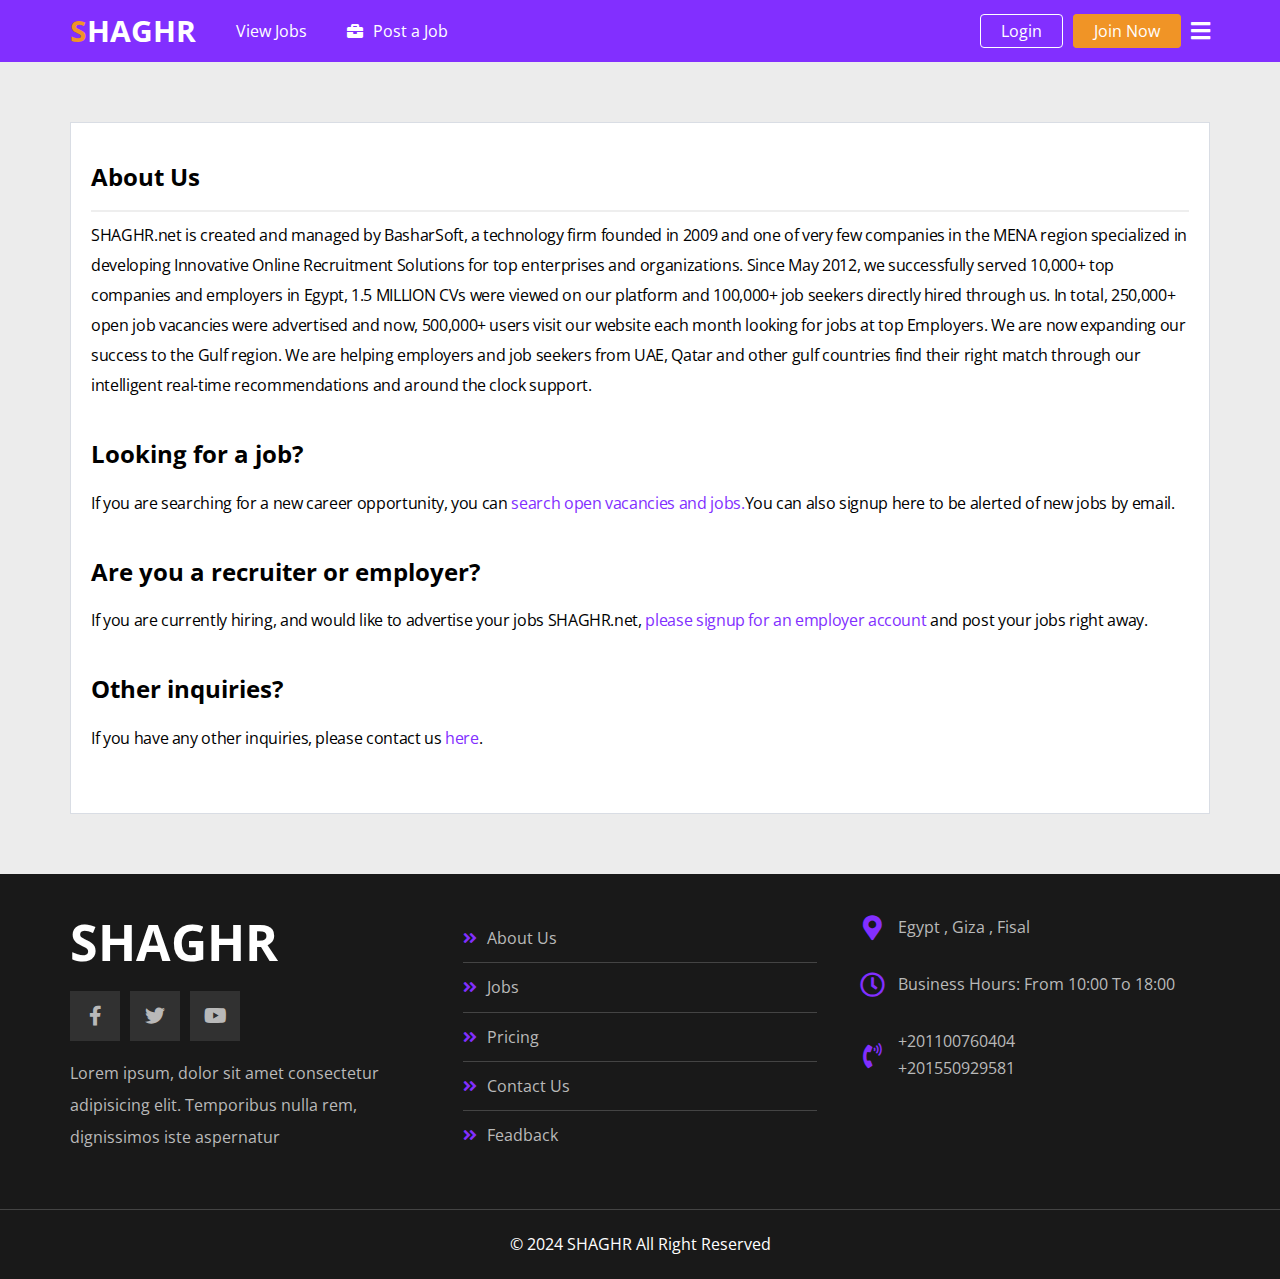
==== about.html @ 999618d1 "Add files via upload" ====
<!DOCTYPE html>

<head>
    <meta charset="UTF-8" />
    <meta http-equiv="X-UA-Compatible" content="IE=edge" />
    <meta name="viewport" content="width=device-width, initial-scale=1.0" />
    <title>SHAGHR</title>
    <link rel="icon" type="png" href="./imgs/Brown Simple Astral Project Simple Creative Logo.png">
    <link rel="stylesheet" href="css/normalize.css" />
    <link rel="stylesheet" href="css/master.css" />
    <!-- Font Awesome -->
    <link rel="stylesheet" href="css/all.min.css" />
    <!-- Google Fonts -->
    <link rel="preconnect" href="https://fonts.googleapis.com">
    <link rel="preconnect" href="https://fonts.gstatic.com" crossorigin>
    <link href="https://fonts.googleapis.com/css2?family=Open+Sans:ital,wght@0,300..800;1,300..800&display=swap"
        rel="stylesheet">
</head>

<body>
    <!-- Start Header -->
    <div class="header" id="header">
        <div class="container">
            <ul class="main-nav">
                <a href="./index.html" class="logo"><span>S</span>haghr</a>
                <li><a href="./job_list.html">View Jobs</a></li>
                <li><a href="./employer-signup.html"><i class="fa-solid fa-briefcase icon"></i>Post a Job</a></li>
            </ul>
            <ul class="left-nav">
                <li><a href="./login.html" class="login">Login</a></li>
                <li><a href="./signup.html" class="join">Join Now</a></li>
                <i class="fas fa-bars toggle-menu" onclick="show()"></i>
                <ul id="toggle">
                    <li><a href="./job_list.html">View Jobs</a></li>
                    <li><a href="./employer-signup.html">Post a Job</a></li>
                    <li><a href="./about.html">About</a></li>
                    <li><a href="./pricing.html">Pricing</a></li>
                    <li><a href="./contact.html">Contact</a></li>
                    <li><a href="./employer-signup.html">Employer?</a></li>
                </ul>
            </ul>
        </div>
    </div>
    <!-- End Header -->
    <!-- start abou -->
    <div class="about-us">
        <div class="container">
            <div class="about">
                <h2>About Us</h2>
                <hr>
                <p>SHAGHR.net is created and managed by BasharSoft, a technology firm founded in 2009 and one of very
                    few companies in the MENA region specialized in developing Innovative Online Recruitment Solutions
                    for top enterprises and organizations. Since May 2012, we successfully served 10,000+ top companies
                    and employers in Egypt, 1.5 MILLION CVs were viewed on our platform and 100,000+ job seekers
                    directly hired through us. In total, 250,000+ open job vacancies were advertised and now, 500,000+
                    users visit our website each month looking for jobs at top Employers.

                    We are now expanding our success to the Gulf region. We are helping employers and job seekers from
                    UAE, Qatar and other gulf countries find their right match through our intelligent real-time
                    recommendations and around the clock support.</p>
                <h2>Looking for a job?</h2>
                <p>If you are searching for a new career opportunity, you can <a href="/job_list.html">search open
                        vacancies and jobs.</a>You can
                    also signup here to be alerted of new jobs by email.</p>
                <h2>Are you a recruiter or employer?</h2>
                <p>If you are currently hiring, and would like to advertise your jobs SHAGHR.net, <a
                        href="/employer-signup.html">please signup for
                        an employer account</a> and post your jobs right away.</p>
                <h2>Other inquiries?</h2>
                <p>If you have any other inquiries, please contact us <a href="./contact.html">here</a>.</p>
            </div>
        </div>
    </div>
    <!-- End about -->
    <!-- Start Footer -->
    <div class="footer">
        <div class="container">
            <div class="box">
                <h3>SHAGHR</h3>
                <ul class="social">
                    <li>
                        <a href="#" class="facebook">
                            <i class="fab fa-facebook-f"></i>
                        </a>
                    </li>
                    <li>
                        <a href="#" class="twitter">
                            <i class="fab fa-twitter"></i>
                        </a>
                    </li>
                    <li>
                        <a href="#" class="youtube">
                            <i class="fab fa-youtube"></i>
                        </a>
                    </li>
                </ul>
                <p class="text">
                    Lorem ipsum, dolor sit amet consectetur adipisicing elit. Temporibus nulla rem, dignissimos iste
                    aspernatur
                </p>
            </div>
            <div class="box">
                <ul class="links">
                    <li><a href="./about.html">About Us</a></li>
                    <li><a href="./job_list.html">Jobs</a></li>
                    <li><a href="./pricing.html">Pricing</a></li>
                    <li><a href="./contact.html">Contact Us</a></li>
                    <li><a href="#feadback">Feadback</a></li>
                </ul>
            </div>
            <div class="box">
                <div class="line">
                    <i class="fas fa-map-marker-alt fa-fw"></i>
                    <div class="info">Egypt , Giza , Fisal</div>
                </div>
                <div class="line">
                    <i class="far fa-clock fa-fw"></i>
                    <div class="info">Business Hours: From 10:00 To 18:00</div>
                </div>
                <div class="line">
                    <i class="fas fa-phone-volume fa-fw"></i>
                    <div class="info">
                        <span>+201100760404</span>
                        <span>+201550929581</span>
                    </div>
                </div>
            </div>
        </div>

        <p class="copyright">&copy; 2024 SHAGHR All Right Reserved</p>
    </div>
    <!-- End Footer -->
    <script src="js/main.js"></script>
</body>

</html>
---- css/master.css ----
/* Start Global Rules */
* {
  -webkit-box-sizing: border-box;
  -moz-box-sizing: border-box;
  box-sizing: border-box;
}

:root {
  --main-color: #822fff;
  --main-color-alt: #822fff;
  --main-transition: 0.3s;
  --main-padding-top: 60px;
  --main-padding-bottom: 60px;
  --section-background: #ececec;
}

html {
  scroll-behavior: smooth;
}

body {
  font-family: Open Sans, sans-serif;
  
}

a {
  text-decoration: none;
}

ul {
  list-style: none;
  margin: 0;
  padding: 0;
}

.container {
  padding-left: 15px;
  padding-right: 15px;
  margin-left: auto;
  margin-right: auto;
}

/* Small */
@media (min-width: 768px) {
  .container {
    width: 750px;
  }
}

/* Medium */
@media (min-width: 992px) {
  .container {
    width: 970px;
  }
}

/* Large */
@media (min-width: 1200px) {
  .container {
    width: 1170px;
  }
}

.main-title {
  text-transform: uppercase;
  margin: 0 auto 80px;
  border: 2px solid black;
  padding: 10px 20px;
  font-size: 30px;
  width: fit-content;
  position: relative;
  z-index: 1;
  transition: var(--main-transition);
}

.main-title::before,
.main-title::after {
  content: "";
  width: 12px;
  height: 12px;
  background-color: #f09426;
  position: absolute;
  border-radius: 50%;
  top: 50%;
  transform: translateY(-50%);
}

.main-title::before {
  left: -30px;
}

.main-title::after {
  right: -30px;
}

.main-title:hover::before {
  z-index: -1;
  animation: left-move 0.5s linear forwards;
}

.main-title:hover::after {
  z-index: -1;
  animation: right-move 0.5s linear forwards;
}

.main-title:hover {
  color: white;
  border: 2px solid white;
  transition-delay: 0.5s;
}


.dots {
  background-image: url("../imgs/dots.png");
  height: 186px;
  width: 204px;
  background-repeat: no-repeat;
  position: absolute;
}

.dots-up {
  top: 200px;
  right: 0;
}

.dots-down {
  bottom: 200px;
  left: 0;
}

/* End Global Rules */
/* start floating btn */
#floating-arrow {
  position: fixed;
  bottom: 25px;
  right: 30px;
  color: #f09426;
  cursor: pointer;
  z-index: 9999;
  display: none;
  animation: floatAnimation 0.8s infinite alternate;
  -webkit-animation: floatAnimation 0.8s infinite alternate;
}

@keyframes floatAnimation {
  0% {
    transform: translateY(0);
  }

  100% {
    transform: translateY(-10px);
  }
}

/* end flaoting btn */

/* Start navbar */

.header {
  background-color: var(--main-color);
  position: sticky;
  top: 0;
  width: 100%;
  z-index: 999;
}

.main-header {
  background-color: transparent;
  position: relative;
  top: 0px;
  width: 100%;
  z-index: 999;
  transition: var(--main-transition);
  -webkit-transition: var(--main-transition);
  -moz-transition: var(--main-transition);
  -ms-transition: var(--main-transition);
  -o-transition: var(--main-transition);
}

.header .container {
  display: flex;
  justify-content: space-between;
  align-items: center;
  position: relative;
}

.header .logo {
  color: white;
  font-size: 30px;
  font-weight: bold;
  height: 62px;
  display: flex;
  justify-content: center;
  align-items: center;
  margin-right: 20px;
  text-transform: uppercase;
}

.header .logo span {
  color: #f09426;
}

.header .main-nav,
.left-nav {
  display: flex;
}

.header .main-nav>li {
  display: flex;
  align-items: center;
}

@media (max-width: 991px) {
  .header .main-nav li {
    display: none;
  }
}

.header .main-nav .icon {
  margin-right: 10px;
}

.header .main-nav>li>a {
  display: flex;
  justify-content: center;
  align-items: center;
  height: 62px;
  position: relative;
  color: rgb(255, 255, 255);
  padding: 0 20px;
  overflow: hidden;
  font-size: 16px;
  transition: var(--main-transition);
  -webkit-transition: var(--main-transition);
  -moz-transition: var(--main-transition);
  -ms-transition: var(--main-transition);
  -o-transition: var(--main-transition);
}


.header .main-nav>li>a::before {
  content: "";
  position: absolute;
  width: 100%;
  height: 4px;
  background-color: white;
  top: 0;
  left: -100%;
  transition: var(--main-transition);
}

.header .main-nav>li>a:hover {
  color: white;
  background-color: rgb(160, 94, 247);
}

.header .main-nav>li>a:hover::before {
  left: 0;
}

.left-nav>li>a {
  color: rgb(255, 255, 255);
  padding: 5px 20px;
  font-size: 16px;
  border: 1px solid;
}

.left-nav {
  display: flex;
  align-items: center;
}

.left-nav .join {
  background-color: #f09426;
  border-radius:4px;
  margin-left: 10px;
  border-color:#f09426;
  -webkit-border-radius:4px;
  -moz-border-radius:4px;
  -ms-border-radius:4px;
  -o-border-radius:4px;
}
@media (max-width: 767px) {
  .left-nav .join{
    display: none;
  }
}
.left-nav .login {
  border-radius: 4px;
  -webkit-border-radius: 4px;
  -moz-border-radius: 4px;
  -ms-border-radius: 4px;
  -o-border-radius: 4px;
}
.left-nav .join:hover {
  transition: var(--main-transition);
  background-color: #ac722c;
  -webkit-transition: var(--main-transition);
  -moz-transition: var(--main-transition);
  -ms-transition: var(--main-transition);
  -o-transition: var(--main-transition);
}

.left-nav .login:hover {
  background-color: rgb(199, 199, 199);
  transition: var(--main-transition);
  -webkit-transition: var(--main-transition);
  -moz-transition: var(--main-transition);
  -ms-transition: var(--main-transition);
  -o-transition: var(--main-transition);
}

.header .toggle-menu {
  color: white;
  display: flex;
  align-items: center;
  margin-left: 10px;
  font-size: 22px;
  cursor: pointer;
}

/* 
@media (max-width: 991px) {
  .header .toggle-menu {
    color: white;
    display: flex;
    align-items: center;
    margin-left: 20px;
    font-size: 22px;
    cursor: pointer;
  }
} */

.header .left-nav ul {
  display: none;
  width: 25%;
  flex-direction: column;
  position: absolute;
  top: 100%;
  right: 0;
  background-color: white;
  border-radius: 4px;
  -webkit-border-radius: 4px;
  -moz-border-radius: 4px;
  -ms-border-radius: 4px;
  -o-border-radius: 4px;
  border: 1px solid #bebebe;
}

.header .left-nav #toggle li a {
  padding: 20px 20px;
  display: block;
  color: black;
  text-decoration: none;
  font-size: 16px;
  position: relative;
  z-index: 2;
  border-bottom: 1px solid #eee;
}

.header .left-nav #toggle li a:hover {
  background-color: #eee;
}

#toggle.open {
  display: flex;
}

@media (max-width: 991px) {
  .header .left-nav #toggle {
    width: 50%;
  }

}

@media (max-width: 767px) {
  .header .left-nav #toggle {
    width: 100%;
  }
}

/* End Header */

/* Start Landing */
.landing {
  position: relative;
background-image: url(../imgs/moso\ 6.jpg);
  background-size: cover;
  margin-top: -62px;
}

/* .landing::before {
  content: "";
  position: absolute;
  left: 0;
  top: -40px;
  width: 100%;
  height: 100%;
  background-color: #ececec;
  z-index: -1;
  transform: skewY(-6deg);
  transform-origin: top left;
} */

.landing .container {
  display: flex;
  width: 100%;
  min-height: 100vh;
  align-items: center;
  justify-content: space-evenly;
}

@media (max-width: 991px) {
  .landing .text {
    text-align: center;
  }
}

.landing .text h1 {
  font-size: 40px;
  margin: 0;
  letter-spacing: -2px;
  color: white;
}

@media (max-width: 767px) {
  .landing .text h1 {
    font-size: 28px;
  }

}

.landing .text p {
  font-size: 23px;
  line-height: 1.7;
  margin: 5px 0 0;
  color: #ffffff;
  max-width: 500px;
}

@media (max-width: 991px) {
  .landing .text p {
    margin: 10px auto;
  }
}

@media (max-width: 767px) {
  .landing .text p {
    font-size: 18px;
  }
}

.landing .search {
  width: 100%;
  margin-top: 50px;
}

.landing .search form {
  width: 100%;
  padding: 10px 10px;
  background-color: #e2dfdf;
  border-radius: 50px;
  display: flex;
  gap: 10px;
}

@media (max-width: 767px) {
  .landing .search form {
    max-width: 100%;
    padding: 20px;
    flex-direction: column;
    border-radius: 0;
  }
}

.landing .search form input[type="search"] {
  padding: 20px;
  border-radius: 50px;
  border: none;
  flex: 1;
  caret-color: var(--main-color);
}

@media (max-width: 767px) {
  .landing .search form input[type="search"] {
    border-radius: 0;
  }
}

.landing .search form input[type="search"]:focus {
  outline: none;
}

.landing .search form input[type="search"]::placeholder {
  transition: opacity var(--main-transition);
}

.landing .search form input[type="search"]:focus::placeholder {
  opacity: 0;
}

.landing .search form input[type="submit"] {
  border-radius: 50px;
  border: none;
  background-color: var(--main-color);
  color: white;
  font-weight: bold;
  padding: 20px;
  cursor: pointer;
  transition: var(--main-transition);
}

@media (max-width: 767px) {
  .landing .search form input[type="submit"] {
    border-radius: 0;
  }
}

.landing .search form input[type="submit"]:hover {
  background-color: var(--main-color-alt);
}

.landing .employer {
  display: block;
  width: fit-content;
  margin: 30px auto 0;
  background-color: #34ac79;
  color: white;
  border-radius: 50px;
  padding: 15px 30px;
  text-decoration: none;
  -webkit-border-radius: 50px;
  -moz-border-radius: 50px;
  -ms-border-radius: 50px;
  -o-border-radius: 50px;
}

.landing .employer:hover {
  transition: var(--main-transition);
  background-color: #1b6d4b;
  -webkit-transition: var(--main-transition);
  -moz-transition: var(--main-transition);
  -ms-transition: var(--main-transition);
  -o-transition: var(--main-transition);
}

.landing .image img {
  position: relative;
  padding: 0;
  width: 600px;
  height: fit-content;
  animation: up-and-down 5s linear infinite;
  -webkit-animation: up-and-down 5s linear infinite;
}

@media (max-width: 991px) {
  .landing .image {
    display: none;
  }
}

.landing .go-down {
  color: #f09426;
  position: absolute;
  bottom: 30px;
  left: 50%;
  transform: translateX(-50%);
  transition: var(--main-transition);
}

.landing .go-down:hover {
  color: var(--main-color-alt);
}

.landing .go-down i {
  animation: bouncing 1.5s infinite;
}

/* End Landing */
/* Start Articles */
.articles {
  padding-top: var(--main-padding-top);
  padding-bottom: var(--main-padding-bottom);
  position: relative;
}

.articles .container {
  display: grid;
  grid-template-columns: repeat(auto-fill, minmax(250px, 1fr));
  gap: 40px;
}

.articles .box {
  box-shadow: 0 2px 15px rgb(0 0 0 / 10%);
  background-color: white;
  border-radius: 6px;
  overflow: hidden;
  transition: transform var(--main-transition), box-shadow var(--main-transition);
}

.articles .box:hover {
  transform: translateY(-10px);
  box-shadow: 0 2px 15px rgb(0 0 0 / 20%);
}



.articles .box .content {
  padding: 20px;
}

.articles .box .content h3 {
  margin: 0;
}

.articles .box .content p {
  margin: 10px 0 0;
  line-height: 1.5;
  color: #777;
}

.articles .box .info {
  padding: 20px;
  border-top: 1px solid #e6e6e7;
  display: flex;
  justify-content: space-between;
  align-items: center;
}

.articles .box .info a {
  color: var(--main-color);
  font-weight: bold;
}

.articles .box .info i {
  color: var(--main-color);
}

.articles .box:hover .info i {
  animation: moving-arrow 0.6s linear infinite;
}

/* End Articles */

/* Start join */
.join {
  padding-top: var(--main-padding-top);
  padding-bottom: var(--main-padding-bottom);
  position: relative;
  background-color: var(--section-background);
  text-align: center;
}

.join .signup {
  display: block;
  width: fit-content;
  margin: 20px auto;
  background-color: var(--main-color);
  color: white;
  padding: 15px 30px;
  text-decoration: none;
}

.join .signup:hover {
  transition: var(--main-transition);
  background-color: #5a0eb1;
  -webkit-transition: var(--main-transition);
  -moz-transition: var(--main-transition);
  -ms-transition: var(--main-transition);
  -o-transition: var(--main-transition);
}

/* End join */

/* Start Features */
.features {
  padding-top: var(--main-padding-top);
  padding-bottom: var(--main-padding-bottom);
  position: relative;
  background-color: white;
}

.features .container {
  display: grid;
  grid-template-columns: repeat(auto-fill, minmax(300px, 1fr));
  gap: 40px;
}

.features .box {
  text-align: center;
  border: 1px solid #ccc;
}

.features .box .img-holder {
  position: relative;
  overflow: hidden;
}

.features .box .img-holder::before {
  content: "";
  position: absolute;
  left: 0;
  top: -1px;
  width: 100%;
  height: 100%;
}

.features .box .img-holder::after {
  content: "";
  position: absolute;
  bottom: 0;
  right: 0;
  border-style: solid;
  border-width: 0px 0px 170px 500px;
  border-color: transparent transparent white transparent;
  transition: var(--main-transition);
}

.features .box .img-holder img {
  max-width: 100%;
}

.features .box:hover .img-holder::after {
  border-width: 170px 500px 170px 0;
}

.features .box h2 {
  position: relative;
  font-size: 40px;
  margin: auto;
  width: fit-content;
}

.features .box h2::after {
  content: "";
  position: absolute;
  bottom: -20px;
  left: 15px;
  height: 5px;
  width: calc(100% - 30px);
}

.features .box p {
  line-height: 2;
  font-size: 20px;
  margin: 30px 0;
  padding: 25px;
  color: #777;
}

.features .box a {
  display: block;
  border: 3px solid transparent;
  width: fit-content;
  margin: 0 auto 30px;
  font-weight: bold;
  font-size: 22px;
  padding: 10px 30px;
  border-radius: 6px;
  transition: var(--main-transition);
}

.features .quality .img-holder::before {
  background-color: rgb(244 64 54 / 60%);
}

.features .quality h2::after {
  background-color: #f44036;
}

.features .quality a {
  color: #f44036;
  border-color: #f44036;
  background: linear-gradient(to right, #f44036 50%, white 50%);
  background-size: 200% 100%;
  background-position: right bottom;
}

.features .time .img-holder::before {
  background-color: rgb(0 150 136 / 60%);
}

.features .time h2::after {
  background-color: #009688;
}

.features .time a {
  color: #009688;
  border-color: #009688;
  background: linear-gradient(to right, #009688 50%, white 50%);
  background-size: 200% 100%;
  background-position: right bottom;
}

.features .passion .img-holder::before {
  background-color: rgb(3 169 244 / 60%);
}

.features .passion h2::after {
  background-color: #03a9f4;
}

.features .passion a {
  color: #03a9f4;
  border-color: #03a9f4;
  background: linear-gradient(to right, #03a9f4 50%, white 50%);
  background-size: 200% 100%;
  background-position: right bottom;
}

.features .box:hover a {
  background-position: left bottom;
  color: white;
}

/* End Features */
/* Start Testimonials */
.testimonials {
  padding-top: var(--main-padding-top);
  padding-bottom: var(--main-padding-bottom);
  position: relative;
  background-color: var(--section-background);
}

.testimonials .container {
  display: grid;
  grid-template-columns: repeat(auto-fill, minmax(300px, 1fr));
  gap: 40px;
}

.testimonials .box {
  padding: 20px;
  background-color: white;
  box-shadow: 0 2px 4px rgb(0 0 0 / 7%);
  border-radius: 6px;
  position: relative;
}

.testimonials .box img {
  position: absolute;
  right: -10px;
  top: -50px;
  width: 100px;
  height: 100px;
  border-radius: 50%;
  border: 10px solid var(--section-background);
}

.testimonials .box h3 {
  margin: 0 0 10px;
}

.testimonials .box .title {
  color: #777;
  margin-bottom: 10px;
  display: block;
}

.testimonials .box .rate .filled {
  color: #ffc107;
}

.testimonials .box p {
  line-height: 1.5;
  color: #777;
  margin-top: 10px;
  margin-bottom: 0;
}

/* End Testimonials */
/* Start Services */
.services {
  padding-top: var(--main-padding-top);
  padding-bottom: var(--main-padding-bottom);
  position: relative;
  background-color: var(--section-background);
}

.services .container {
  display: grid;
  grid-template-columns: repeat(auto-fill, minmax(300px, 1fr));
  gap: 40px;
}

.services .box {
  background-color: white;
  box-shadow: 0 12px 20px 0 rgb(0 0 0 / 13%), 0 2px 4px 0 rgb(0 0 0 / 12%);
  counter-increment: services;
  transition: var(--main-transition);
  position: relative;
}

.services .box::before {
  content: "";
  left: 50%;
  transform: translateX(-50%);
  height: 3px;
  top: -3px;
  background-color: var(--main-color);
  position: absolute;
  width: 0;
  transition: var(--main-transition);
}

.services .box:hover {
  transform: translateY(-10px);
}

.services .box:hover::before {
  width: 100%;
}

.services .box>i {
  margin: 30px auto 20px;
  display: block;
  text-align: center;
  color: #d5d5d5;
}

.services .box>h3 {
  text-align: center;
  margin: 20px 0 40px;
  font-size: 25px;
  color: var(--main-color);
}

.services .box .info {
  padding: 15px;
  position: relative;
  background-color: #f9f9f9;
  text-align: right;
}

.services .box .info::before {
  content: "0" counter(services);
  position: absolute;
  background-color: var(--main-color);
  color: white;
  left: 0;
  top: 0;
  height: 100%;
  width: 80px;
  font-size: 30px;
  font-weight: bold;
  display: flex;
  justify-content: center;
  align-items: center;
  padding-right: 15px;
}

.services .box .info::after {
  content: "";
  position: absolute;
  background-color: #d5d5d5;
  top: 0;
  left: 80px;
  width: 50px;
  height: calc(100% + 0.4px);
  transform: skewX(-30deg);
}

.services .box .info a {
  color: var(--main-color);
}

/* End Services */

/* Start Work Steps */
.work-steps {
  padding-top: var(--main-padding-top);
  padding-bottom: var(--main-padding-bottom);
  position: relative;
  background-color: var(--section-background);
}

.work-steps .container {
  display: flex;
  align-items: center;
  justify-content: space-between;
}

@media (max-width: 991px) {
  .work-steps .container {
    flex-direction: column;
  }
}

.work-steps .image {
  max-width: 100%;
  margin-right: 100px;
}

@media (max-width: 991px) {
  .work-steps .image {
    margin: 0 0 50px;
  }
}

.work-steps .info .box {
  background-color: #f6f5f5;
  padding: 30px;
  margin-bottom: 20px;
  border-radius: 6px;
  display: flex;
  align-items: center;
  border: 2px solid white;
  position: relative;
  z-index: 1;
}

@media (max-width: 767px) {
  .work-steps .info .box {
    flex-direction: column;
    text-align: center;
  }
}

.work-steps .info .box::before {
  content: "";
  left: 50%;
  top: 50%;
  position: absolute;
  width: 0;
  height: 0;
  transform: translate(-50%, -50%);
  background-color: #ededed;
  z-index: -1;
  transition: var(--main-transition);
}

.work-steps .info .box:hover::before {
  width: 100%;
  height: 100%;
}

.work-steps .info .box img {
  width: 64px;
  margin-right: 30px;
}

@media (max-width: 767px) {
  .work-steps .info .box img {
    margin: 0 0 30px;
  }
}

.work-steps .info .box h3 {
  margin: 0;
  font-size: 22px;
}

.work-steps .info .box p {
  color: #777;
  line-height: 1.7;
  margin: 10px 0 0;
  font-size: 18px;
}

/* End Work Steps */

/* Start Pricing */
.pricing {
  padding-top: var(--main-padding-top);
  padding-bottom: var(--main-padding-bottom);
  position: relative;
  background-color: var(--section-background);
}

.pricing .container {
  display: grid;
  grid-template-columns: repeat(auto-fill, minmax(300px, 1fr));
  gap: 30px;
}

.pricing .box {
  position: relative;
  box-shadow: 0 12px 20px 0 rgb(0 0 0 / 13%), 0 2px 4px 0 rgb(0 0 0 / 12%);
  transition: var(--main-transition);
  background: white;
  text-align: center;
  z-index: 1;
}

.pricing .box::before,
.pricing .box::after {
  content: "";
  width: 0;
  height: 50%;
  background-color: #f6f6f6;
  position: absolute;
  z-index: -1;
  transition: var(--main-transition);
}

.pricing .box::before {
  left: 0;
  top: 0;
}

.pricing .box::after {
  right: 0;
  bottom: 0;
}

.pricing .box:hover::before,
.pricing .box:hover::after {
  width: 100%;
}

@media (min-width: 1200px) {
  .pricing .box.popular {
    top: -20px;
  }
}

.pricing .box.popular .label {
  position: absolute;
  writing-mode: vertical-rl;
  background-color: var(--main-color);
  color: white;
  font-weight: bold;
  padding: 10px 10px 35px 10px;
  font-size: 18px;
  right: 20px;
  width: 40px;
}

.pricing .box.popular .label::before {
  content: "";
  position: absolute;
  bottom: 0;
  right: 0;
  border-style: solid;
  border-color: transparent transparent white;
  border-width: 20px;
}

.pricing .box .title {
  font-weight: bold;
  margin: 30px 0;
  font-size: 25px;
  letter-spacing: -1px;
}

.pricing .box img {
  width: 80px;
  margin-bottom: 30px;
}

.pricing .box .price {
  margin-bottom: 20px;
}

.pricing .box .amount {
  display: block;
  font-size: 60px;
  font-weight: bold;
  margin-bottom: 5px;
  color: var(--main-color);
}

.pricing .box .time {
  color: #777;
}

.pricing .box ul {
  text-align: left;
}

.pricing .box ul li {
  padding: 20px;
  border-top: 1px solid #eee;
}

.pricing .box ul li::before {
  font-family: "Font Awesome 5 Free";
  content: "\f00c";
  margin-right: 10px;
  font-weight: 900;
  color: var(--main-color);
}

.pricing .box a {
  display: block;
  width: fit-content;
  border: 2px solid var(--main-color);
  color: var(--main-color);
  margin: 30px auto 40px;
  padding: 15px 20px;
  border-radius: 6px;
  font-weight: bold;
  transition: var(--main-transition);
}

.pricing .box a:hover {
  background-color: var(--main-color-alt);
  border-color: var(--main-color-alt);
  color: white;
}

/* End Pricing */

/* Start Stats */
.stats {
  padding-top: var(--main-padding-top);
  padding-bottom: var(--main-padding-bottom);
  position: relative;
  background-image: url("../imgs/stats.jpg");
  background-size: cover;
  min-height: 300px;
}

.stats::before {
  content: "";
  position: absolute;
  left: 0;
  top: 0;
  width: 100%;
  height: 100%;
  background-color: rgb(255 255 255 / 95%);
}

.stats h2 {
  font-weight: bold;
  font-size: 40px;
  width: fit-content;
  margin: 0 auto 50px;
  position: relative;
  text-align: center;
}

.stats .container {
  display: grid;
  grid-template-columns: repeat(auto-fill, minmax(250px, 1fr));
  gap: 20px;
}

.stats .box {
  background-color: white;
  padding: 30px 15px;
  text-align: center;
  position: relative;
  opacity: 0.8;
  transition: var(--main-transition);
}

.stats .box::before,
.stats .box::after {
  content: "";
  position: absolute;
  width: 2px;
  background-color: var(--main-color);
  transition: 1s;
  height: 0;
}

.stats .box::before {
  top: 0;
  right: 0;
}

.stats .box::after {
  left: 0;
  bottom: 0;
}

.stats .box:hover {
  opacity: 1;
}

.stats .box:hover::before,
.stats .box:hover::after {
  height: 100%;
}

.stats .box .number {
  display: block;
  font-size: 50px;
  font-weight: bold;
  margin-top: 10px;
  margin-bottom: 10px;
}

.stats .box .text {
  color: var(--main-color);
  font-style: italic;
  font-size: 20px;
  font-weight: bold;
}

/* End Stats */
/* Start contact */
.contact {
  min-height: 100vh;
  display: flex;
  flex-wrap: wrap;
}

.contact .image {
  background-size: cover;
  color: white;
  flex-basis: 50%;
  display: flex;
  align-items: center;
  justify-content: center;
  position: relative;
  z-index: 0;
}

.contact .image::before {
  content: "";
  position: absolute;
  left: 0;
  top: 0;
  width: 100%;
  height: 100%;
  background-color: rgba(97, 26, 211, 0.5);
  z-index: -1;
}

@media (max-width: 991px) {
  .contact .image {
    flex-basis: 100%;
  }
}

.contact .form {
  display: flex;
  align-items: center;
  justify-content: center;
  flex-basis: 50%;
  padding-bottom: 50px;
}

@media (max-width: 991px) {
  .contact .form {
    flex-basis: 100%;
  }
}

.contact .form .input {
  display: block;
  width: 100%;
  margin-bottom: 25px;
  padding: 15px;
  border: none;
  border-bottom: 1px solid #ccc;
  background-color: #f9f9f9;
  caret-color: var(--main-color);
}

.contact .form textarea.input {
  resize: none;
  height: 200px;
}

.contact .form .input:focus {
  outline: none;
}

.contact .form [type="submit"] {
  display: block;
  width: 100%;
  padding: 15px;
  background-color: var(--main-color);
  color: white;
  font-weight: bold;
  font-size: 20px;
  border: none;
  cursor: pointer;
  transition: var(--main-transition);
}

.contact .form [type="submit"]:hover {
  background-color: var(--main-color-alt);
}

.contact .content {
  text-align: center;
  padding: 0 20px;
}

.contact .content h2 {
  font-size: 40px;
  letter-spacing: -2px;
}

.contact .content p {
  line-height: 1.6;
  font-size: 18px;
  max-width: 500px;
}

.contact .content img {
  width: 400px;
  max-width: 100%;
  position: relative;
  animation: up-and-down 5s linear infinite;
  -webkit-animation: up-and-down 5s linear infinite;
}

/* End contact */
/* Start Footer */
.footer {
  background-color: #191919;
  padding: 40px 0 0 0;
}

@media (max-width: 767px) {
  .footer {
    text-align: center;
  }
}

.footer .container {
  display: grid;
  grid-template-columns: repeat(auto-fill, minmax(300px, 1fr));
  gap: 40px;
}

.footer .box h3 {
  color: white;
  font-size: 50px;
  margin: 0 0 20px;
}

.footer .box .social {
  display: flex;
}

@media (max-width: 767px) {
  .footer .box .social {
    justify-content: center;
  }
}

.footer .box .social li {
  margin-right: 10px;
}

.footer .box .social li a {
  background-color: #313131;
  color: #b9b9b9;
  display: inline-flex;
  justify-content: center;
  align-items: center;
  width: 50px;
  height: 50px;
  font-size: 20px;
  transition: var(--main-transition);
}

.footer .box .social .facebook:hover {
  background-color: #1877f2;
}

.footer .box .social .twitter:hover {
  background-color: #1da1f2;
}

.footer .box .social .youtube:hover {
  background-color: #ff0000;
}

.footer .box .text {
  line-height: 2;
  color: #b9b9b9;
}

.footer .box .links li {
  padding: 15px 0;
  transition: var(--main-transition);
}

.footer .box .links li:not(:last-child) {
  border-bottom: 1px solid #444;
}

.footer .box .links li:hover {
  padding-left: 10px;
}

.footer .box .links li:hover a {
  color: white;
}

.footer .box .links li a {
  color: #b9b9b9;
  transition: var(--main-transition);
}

.footer .box .links li a::before {
  font-family: "Font Awesome 5 Free";
  content: "\F101";
  font-weight: 900;
  margin-right: 10px;
  color: var(--main-color);
}

.footer .box .line {
  display: flex;
  align-items: center;
  color: #b9b9b9;
  margin-bottom: 30px;
}

@media (max-width: 767px) {
  .footer .box .line {
    flex-direction: column;
  }
}

.footer .box .line i {
  font-size: 25px;
  color: var(--main-color);
  margin-right: 10px;
}

@media (max-width: 767px) {
  .footer .box .line i {
    margin-right: 0;
    margin-bottom: 15px;
  }
}

.footer .box .line .info {
  line-height: 1.7;
  flex: 1;
}

.footer .box .line .info span {
  display: block;
}

.footer .footer-gallery img {
  width: 78px;
  border: 3px solid white;
  margin: 2px;
}

.footer .copyright {
  padding: 25px 0;
  text-align: center;
  color: white;
  margin: 40px 0 0 0;
  border-top: 1px solid #444;
}

/* End Footer */
/* Start Animation */
@keyframes up-and-down {

  0%,
  100% {
    top: 0;
  }

  50% {
    top: -50px;
  }
}

@keyframes bouncing {

  0%,
  10%,
  20%,
  50%,
  80%,
  100% {
    transform: translateY(0);
  }

  40%,
  60% {
    transform: translateY(-15px);
  }
}

@keyframes left-move {
  50% {
    left: 0;
    width: 12px;
    height: 12px;
  }

  100% {
    left: 0;
    border-radius: 0;
    width: 50%;
    height: 100%;
  }
}

@keyframes right-move {
  50% {
    right: 0;
    width: 12px;
    height: 12px;
  }

  100% {
    right: 0;
    border-radius: 0;
    width: 50%;
    height: 100%;
  }
}

@keyframes moving-arrow {
  100% {
    transform: translateX(10px);
  }
}

@keyframes flashing {

  0%,
  40% {
    opacity: 1;
  }

  100% {
    opacity: 0;
    width: 200%;
    height: 200%;
  }
}

@keyframes change-background {

  0%,
  100% {
    background-image: url("../imgs/discount-background1.jpg");
  }

  50% {
    background-image: url("../imgs/discount-background2.jpg");
  }
}

/* End Animation */

/* start slang */
.slang {
  background-color: white;
  padding-top: 20px;
}

.slang .search {
  width: 100%;
  position: relative;
  bottom: -50px;
}

.slang .search form {
  width: 100%;
  padding: 20px 20px;
  background-color: #e2dfdf;
  border-radius: 50px;
  display: flex;
  gap: 10px;
}

@media (max-width: 767px) {
  .slang .search form {
    max-width: 100%;
    padding: 20px;
    flex-direction: column;
    border-radius: 0;
  }
}

.slang .search form input[type="search"] {
  padding: 20px;
  border-radius: 50px;
  border: none;
  flex: 1;
  caret-color: var(--main-color);
}

@media (max-width: 767px) {
  .slang .search form input[type="search"] {
    border-radius: 0;
  }
}

.slang .search form input[type="search"]:focus {
  outline: none;
}

.slang .search form input[type="search"]::placeholder {
  transition: opacity var(--main-transition);
}

.slang .search form input[type="search"]:focus::placeholder {
  opacity: 0;
}

.slang .search form input[type="submit"] {
  border-radius: 50px;
  border: none;
  background-color: var(--main-color);
  color: white;
  font-weight: bold;
  padding: 20px;
  cursor: pointer;
  transition: var(--main-transition);
}

@media (max-width: 767px) {
  .slang .search form input[type="submit"] {
    border-radius: 0;
  }
}

.slang .search form input[type="submit"]:hover {
  background-color: var(--main-color-alt);
}

/* end slang */

/* start jobs */
.jobs {
  background-color: var(--section-background);
  padding-top: var(--main-padding-top);
  padding-bottom: var(--main-padding-bottom);
}


.job-list {
  padding: 16px 24px;
  width: 100%;
  margin-bottom: 20px;
  border: 1px solid #D9DDE4;
  background-color: white;
  position: relative;

}

.job-list .box {
  background-color: rgb(255, 255, 255);
  width: 75%;
  padding: 0;
  margin: 0;
  position: relative;
  min-height: 60px;
}

.job-list h2 {
  font-size: 16px;
  font-weight: 600;
  font-style: normal;
  letter-spacing: -0.4px;
  line-height: 24px;
  color: var(--main-color);
  margin: 0px;
}

.job-list .campanies {
  font-size: 16px;
  font-weight: 600;
  font-style: normal;
  letter-spacing: -0.27px;
  color: rgb(0, 20, 51);
  text-decoration: none;
}

.job-list p {
  margin: 5px 0;
  padding: 0;
}

.job-list .jop-time {
  font-size: 12px;
  font-weight: 400;
  font-style: normal;
  letter-spacing: -0.27px;
  line-height: 19px;
  color: rgb(44, 146, 102);
}

.job-list .jop-status {
  font-size: 12px;
  font-weight: 600;
  display: inline-flex;
  -webkit-box-align: center;
  align-items: center;
  min-height: 20px;
  margin-right: 4px;
  max-width: 196px;
  white-space: nowrap;
  overflow: hidden;
  text-overflow: ellipsis;
  background-color: rgb(235, 237, 240);
  color: rgb(0, 20, 51);
  padding: 0px 4px;
  margin: 5px 0 5px;
  border-radius: 4px;
}

.job-list .skills {
  font-size: 13px;
  font-weight: 600;
  font-style: normal;
  letter-spacing: -0.3px;
  line-height: 20px;
  color: rgb(77, 97, 130);
}

.job-list button {
  background: var(--main-color);
  color: #fff;
  display: block;
  padding: 13px 29px 13px 29px;
  font-size: 16px;
  font-weight: 500;
  border: 1px solid transparent;
  -webkit-border-radius: 5px;
  -moz-border-radius: 5px;
  border-radius: 5px;
  text-align: center;
  color: #fff;
  text-transform: capitalize;
  -webkit-transition: 0.3s;
  -moz-transition: 0.3s;
  -o-transition: 0.3s;
  transition: 0.3s;
  cursor: pointer;
  -ms-border-radius: 5px;
  -o-border-radius: 5px;
}

.job-list button:hover {
  background-color: #fff;
  color: var(--main-color);
  border-color: var(--main-color);
}

.job-list img {
  position: absolute;
  right: 20px;
  top: 30px;
  width: 60px;
  height: 60px;
  object-fit: contain;
  object-position: center center;
}

/* end jobs */

/* start registration */
.registration-section {
  background-image: url(../imgs/ftuy4.jpg);
  background-size: cover;
  padding-top: var(--main-padding-top);
  padding-bottom: var(--main-padding-bottom);
  display: flex;
  align-items: center;
}

.registration-section .container {
  display: flex;
  flex-wrap: wrap;
  border-radius: 5px;
  -webkit-border-radius: 5px;
  -moz-border-radius: 5px;
  -ms-border-radius: 5px;
  -o-border-radius: 5px;
  padding: 0;
}

.registration-section .image {
  color: white;
  flex-basis: 50%;
  display: flex;
  align-items: center;
  justify-content: center;
  z-index: 0;
  background-color: transparent;
}

@media (max-width: 991px) {
  .registration-section .image {
    display: none;
  }
}

.registration-section .form {
  display: flex;
  background-color: white;
  border: 1px solid #D9DDE4;
  align-items: center;
  justify-content: center;
  flex-basis: 50%;
  height: 650px;
  box-shadow: 0 12px 20px 0 rgb(0 0 0 / 13%), 0 2px 4px 0 rgb(0 0 0 / 12%);
}

@media (max-width: 991px) {
  .registration-section .form {
    flex-basis: 100%;
  }
}

.registration-section .form .input {
  display: block;
  width: 100%;
  margin-bottom: 25px;
  padding: 15px;
  border: none;
  border-bottom: 1px solid #ccc;
  background-color: #f9f9f9;
  caret-color: var(--main-color);
}

.registration-section .form .input:focus {
  outline: none;
}

.registration-section .form [type="submit"] {
  display: block;
  width: 100%;
  padding: 15px;
  background-color: var(--main-color);
  color: white;
  font-weight: bold;
  font-size: 20px;
  border: none;
  cursor: pointer;
  transition: var(--main-transition);
}

.registration-section .form [type="submit"]:hover {
  background-color: var(--main-color-alt);
}

.registration-section .form a {
  font-size: 14px;
  font-weight: 600;
  color: var(--main-color-alt);
  text-align: center;
  display: inline-block;
  margin-top: 20px;
  padding: 10px;

}

.registration-section .form .join-now {
  font-size: 16px;
  color: var(--main-color-alt);
  text-align: center;
  display: inline-block;
  cursor: pointer;
}

.registration-section .content {
  text-align: center;
  padding: 0 20px;
}

.registration-section .content h2 {
  font-size: 35px;
  letter-spacing: -2px;
  color: var(--main-color);
}

.registration-section .content p {
  line-height: 1.6;
  font-size: 18px;
  max-width: 500px;
  color: black;
}

.registration-section .content img {
  width:100%;
  max-width: 100%;
  position: relative;
  animation: up-and-down 5s linear infinite;
  -webkit-animation: up-and-down 5s linear infinite;
}

/* end registration */

/* start about */
.about-us {
  background-color: var(--section-background);
  padding-top: var(--main-padding-top);
  padding-bottom: var(--main-padding-bottom);
}

.about-us .about {
  background-color: white;
  border: 1px solid #D9DDE4;
  padding: 20px;
}

.about-us .about h1 {
  font-size: 24px;
  font-weight: 700;
  font-style: normal;
  letter-spacing: -0.6px;
  line-height: 34px;
  margin-bottom: 0;
}

.about-us .about hr {
  border: 1px solid #eee;
}

.about-us .about p {
  font-weight: 400;
  letter-spacing: -0.35px;
  line-height: 30px;
  margin-top: 0;
  margin-bottom: 40px;
}

.about-us .about a {
  color: var(--main-color-alt);

}

/* end about */

/* start job details */
.job-details-section {
  padding-top: var(--main-padding-top);
  padding-bottom: var(--main-padding-bottom);
  background-color: var(--section-background);
}

.job-details-section .container {
  display: flex;
  flex-wrap: wrap;
  justify-content: space-between;
}

.job-details-section .left-section {
  flex-basis: 68%;
}

.job-details-section .left-section .job-list {
  box-shadow: none;
}

.job-details-section .left-section .job-list h1 {
  font-size: 24px;
  font-weight: 600;
  font-style: normal;
  letter-spacing: -0.6px;
  line-height: 34px;
  color: #001433;
  margin-bottom: 4px;
  word-break: break-word;
}

.job-details-section .left-section .job-list .campanies {
  color: var(--main-color);
  font-size: 17px;
  font-weight: 600;
  padding: 0;
  margin: 0;
}

.job-details-section .left-section .job-list hr {
  border: 1px solid #eee;
  margin: 15px 0;
}

.job-details-section .left-section .job-details {
  padding: 30px;
  background-color: white;
  border: 1px solid #D9DDE4;
}

.job-details-section .left-section .job-details .single_wrap {
  margin-bottom: 30px;
}

.job-details-section .left-section .job-details .single_wrap h2 {
  font-size: 16px;
  font-weight: 700;
  font-style: normal;
  letter-spacing: -0.4px;
  line-height: 24px;
}

.job-details-section .left-section .job-details .single_wrap p {
  color: #7A838B;
  font-size: 14px;
  line-height: 28px;
  font-weight: 400;
}

.job-details-section .left-section .job-details .single_wrap ul {
  margin: 0px;
  padding: 0px;
}

.job-details-section .left-section .job-details .single_wrap ul li {
  font-size: 14px;
  line-height: 32px;
  color: #7A838B;
  font-weight: 400;
  position: relative;
  padding-left: 25px;
}

.job-details-section .left-section .job-details .single_wrap ul li::before {
  position: absolute;
  left: 0;
  top: 0;
  width: 7px;
  height: 7px;
  background: #7A838B;
  content: '';
  -webkit-border-radius: 50%;
  -moz-border-radius: 50%;
  border-radius: 50%;
  top: 12px;
}

.job-details-section .container .right-section {
  flex-basis: 30%;
}

.job-details-section .right-section .job_sumary {
  background-color: white;
  border: 1px solid #D9DDE4;
}

.job-details-section .job_sumary .summery_header {
  border-bottom: 1px solid #EAEAEA;
  padding: 40px;
}

.job-details-section .job_sumary .summery_header h1 {
  font-size: 24px;
  color: #001D38;
  font-weight: 400;
}

.job-details-section .job_sumary .job_content {
  padding: 40px;
}

.job-details-section .job_sumary .job_content ul {
  margin: 0px;
  padding: 0px;
}

.job-details-section .job_sumary .job_content ul li {
  font-size: 16px;
  font-weight: 400;
  color: #AAB1B7;
  line-height: 38px;
  padding-left: 18px;
  position: relative;
}

.job-details-section .job_sumary .job_content ul li::before {
  position: absolute;
  width: 8px;
  height: 8px;
  border: 1px solid #AAB1B7;
  -webkit-border-radius: 50%;
  -moz-border-radius: 50%;
  border-radius: 50%;
  left: 0;
  content: '';
  top: 16px;
}

.job-details-section .job_sumary .job_content ul li span {
  color: #001D38;
}

.job-details-section .share_wrap {
  background: #fff;
  margin: 20px 0;
  padding: 20px;
  display: flex;
  border: 1px solid #D9DDE4;
}

.job-details-section .share_wrap span {
  font-size: 16px;
  font-weight: 500;
  color: #001D38;
  margin-right: 20px;
}

.job-details-section .share_wrap ul {
  margin: 0;
  padding: 0;
}

.job-details-section .share_wrap ul li {
  display: inline-block;
  margin-right: 10px;
}

.job-details-section .share_wrap ul li a {
  font-size: 16px;
  color: #D5D5D5;
}

.right-section .related-jobs {
  background: white;
  width: 100%;
  border: 1px solid #D9DDE4;
  border-radius: 4px;
  padding: 16px;
  display: flex;
  flex-flow: column;
  margin: 20px 0;
}

.right-section .related-jobs a {
  font-size: 14px;
  font-weight: 400;
  letter-spacing: -0.35px;
  line-height: 22px;
  color: var(--main-color-alt);
  -webkit-text-decoration: none;
  text-decoration: none;
  margin-bottom: 8px;
  word-break: break-word;
}

.right-section .related-jobs p {
  margin: 12px 0 16px;
  font-size: 14px;
  color: #7A838B;
  font-weight: 400;
  font-style: normal;
  letter-spacing: -0.35px;
  line-height: 22px;
}

.right-section .related-jobs .reg-nav-btn {
  display: inline-flex;
  justify-content: center;
  align-items: center;
  font-size: 15px;
  padding: 0 12px;
  border: 1px solid transparent;
  border-radius: 2px;
  text-decoration: none;
  text-align: center;
  user-select: none;
  cursor: pointer;
  min-width: 80px;
  -webkit-transition: color .2s ease, background-color .2s ease, border-color .2s ease;
  transition: color .2s ease, background-color .2s ease, border-color .2s ease;
  min-height: 40px;
  line-height: 32px;
  color: var(--main-color);
  background-color: #f3ecfc;
  width: 100%;
  -moz-transition: color .2s ease, background-color .2s ease, border-color .2s ease;
  -ms-transition: color .2s ease, background-color .2s ease, border-color .2s ease;
  -o-transition: color .2s ease, background-color .2s ease, border-color .2s ease;
}

.right-section .related-jobs .reg-nav-btn:hover {
  background-color: #ecdffc;
}

@media (max-width: 991px) {
  .job-details-section .left-section {
    flex-basis: 100%;
  }

  .job-details-section .right-section {
    flex: 1;
    margin-top: 20px;
  }
}

/* end job details  */
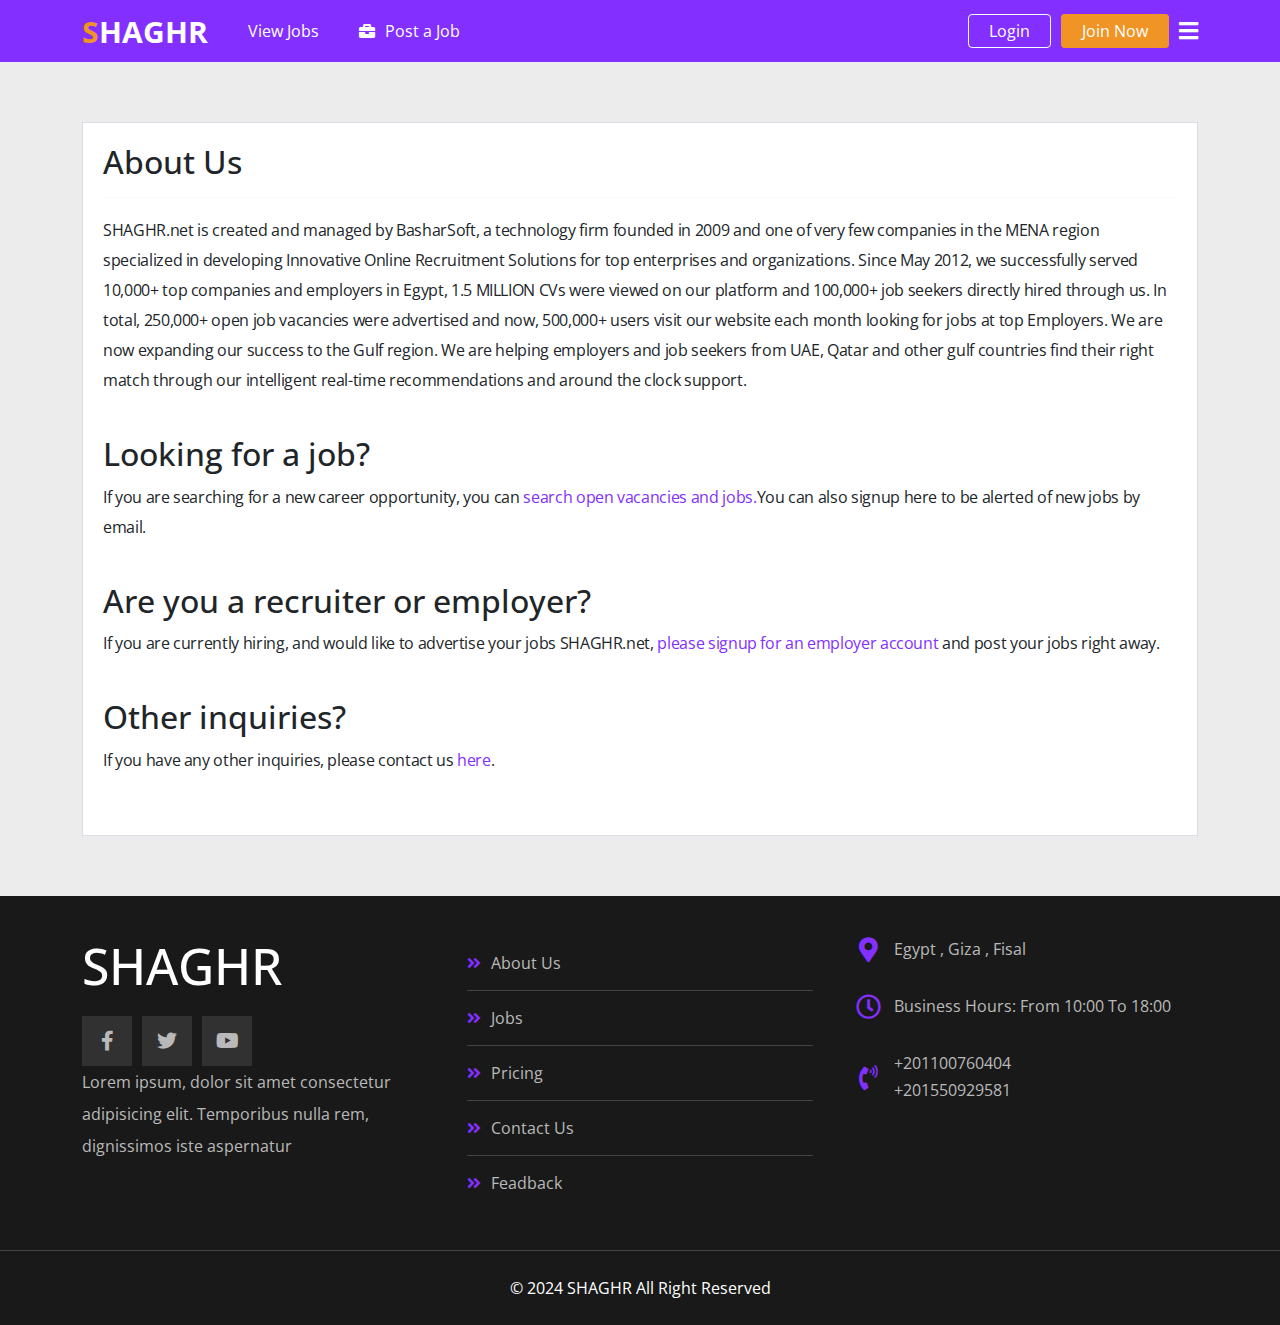
==== commit 4ad123f5: "Add files via upload" ====
--- a/about.html
+++ b/about.html
@@ -6,8 +6,10 @@
     <meta name="viewport" content="width=device-width, initial-scale=1.0" />
     <title>SHAGHR</title>
     <link rel="icon" type="png" href="./imgs/Brown Simple Astral Project Simple Creative Logo.png">
+    <link rel="stylesheet" href="./css/bootstrap.min.css">
     <link rel="stylesheet" href="css/normalize.css" />
     <link rel="stylesheet" href="css/master.css" />
+    <link rel="stylesheet" href="css/aos.css" />
     <!-- Font Awesome -->
     <link rel="stylesheet" href="css/all.min.css" />
     <!-- Google Fonts -->
--- a/css/master.css
+++ b/css/master.css
@@ -12,6 +12,7 @@
   --main-padding-top: 60px;
   --main-padding-bottom: 60px;
   --section-background: #ececec;
+  --transparent-color: rgba(173, 122, 255, 0.7);
 }
 
 html {
@@ -19,8 +20,7 @@
 }
 
 body {
-  font-family: Open Sans, sans-serif;
-  
+  font-family: "Open Sans", sans-serif;
 }
 
 a {
@@ -33,82 +33,111 @@
   padding: 0;
 }
 
-.container {
-  padding-left: 15px;
-  padding-right: 15px;
-  margin-left: auto;
-  margin-right: auto;
-}
-
-/* Small */
-@media (min-width: 768px) {
-  .container {
-    width: 750px;
-  }
-}
-
-/* Medium */
-@media (min-width: 992px) {
-  .container {
-    width: 970px;
-  }
-}
-
-/* Large */
-@media (min-width: 1200px) {
-  .container {
-    width: 1170px;
-  }
-}
-
-.main-title {
+.main-heading {
+  text-align: center;
+}
+.main-heading h2 {
+  font-weight: normal;
+  font-size: 40px;
+  position: relative;
+  margin-bottom: 100px;
   text-transform: uppercase;
-  margin: 0 auto 80px;
-  border: 2px solid black;
+
+}
+.main-heading h2::before {
+  content: "";
+  position: absolute;
+  left: 50%;
+  transform: translateX(-50%);
+  height: 2px;
+  background-color: #333;
+  bottom: -30px;
+  width: 120px;
+}
+.main-heading h2::after {
+  content: "";
+  position: absolute;
+  left: 50%;
+  transform: translateX(-50%);
+  width: 14px;
+  height: 14px;
+  border-radius: 50%;
+  border: 2px solid #333;
+  bottom: -38px;
+  background-color: #f48024;
+}
+.main-btn {
+  display: block;
+  width: fit-content;
+  margin: 20px auto;
+  background-color: var(--main-color);
+  color: white;
+  padding: 15px 30px;
+  transition: var(--main-transition);
+  text-decoration: none;
+  -webkit-transition: var(--main-transition);
+  -moz-transition: var(--main-transition);
+  -ms-transition: var(--main-transition);
+  -o-transition: var(--main-transition);
+}
+
+.main-btn:hover {
+  background-color: #5a0eb1;
+  transition: var(--main-transition);
+  -webkit-transition: var(--main-transition);
+  -moz-transition: var(--main-transition);
+  -ms-transition: var(--main-transition);
+  -o-transition: var(--main-transition);
+}
+
+.search-bar {
+  display: flex;
+  align-items: center;
+  justify-content: center;
+  position: relative;
+  margin-top: 30px;
+}
+
+.search-bar i {
+  position: absolute;
+  left: 15px;
+  color: var(--main-color);
+}
+
+.search-bar input {
+  border-radius: 50px;
+  border: none;
+  padding: 20px 150px 20px 40px;
+  caret-color: var(--main-color);
+  outline: none;
+  width: 100%;
+}
+
+.search-bar button[type="submit"] {
+  background-color: var(--main-color);
+  border: none;
+  color: #fff;
+  cursor: pointer;
   padding: 10px 20px;
-  font-size: 30px;
-  width: fit-content;
-  position: relative;
-  z-index: 1;
+  border-radius: 20px;
+  position: absolute;
+  right: 15px;
   transition: var(--main-transition);
-}
-
-.main-title::before,
-.main-title::after {
-  content: "";
-  width: 12px;
-  height: 12px;
-  background-color: #f09426;
-  position: absolute;
-  border-radius: 50%;
-  top: 50%;
-  transform: translateY(-50%);
-}
-
-.main-title::before {
-  left: -30px;
-}
-
-.main-title::after {
-  right: -30px;
-}
-
-.main-title:hover::before {
-  z-index: -1;
-  animation: left-move 0.5s linear forwards;
-}
-
-.main-title:hover::after {
-  z-index: -1;
-  animation: right-move 0.5s linear forwards;
-}
-
-.main-title:hover {
-  color: white;
-  border: 2px solid white;
-  transition-delay: 0.5s;
-}
-
+  -webkit-transition: var(--main-transition);
+  -moz-transition: var(--main-transition);
+  -ms-transition: var(--main-transition);
+  -o-transition: var(--main-transition);
+}
+
+@media (max-width: 991px) {
+  .search-bar button[type="submit"] {
+    display: none;
+  }
+
+  .search-bar input {
+    padding-right: 40px;
+  }
+}
 
 .dots {
   background-image: url("../imgs/dots.png");
@@ -155,7 +184,6 @@
 /* end flaoting btn */
 
 /* Start navbar */
-
 .header {
   background-color: var(--main-color);
   position: sticky;
@@ -237,7 +265,6 @@
   -o-transition: var(--main-transition);
 }
 
-
 .header .main-nav>li>a::before {
   content: "";
   position: absolute;
@@ -272,19 +299,21 @@
 
 .left-nav .join {
   background-color: #f09426;
-  border-radius:4px;
+  border-radius: 4px;
   margin-left: 10px;
-  border-color:#f09426;
-  -webkit-border-radius:4px;
-  -moz-border-radius:4px;
-  -ms-border-radius:4px;
-  -o-border-radius:4px;
-}
+  border-color: #f09426;
+  -webkit-border-radius: 4px;
+  -moz-border-radius: 4px;
+  -ms-border-radius: 4px;
+  -o-border-radius: 4px;
+}
+
 @media (max-width: 767px) {
-  .left-nav .join{
+  .left-nav .join {
     display: none;
   }
 }
+
 .left-nav .login {
   border-radius: 4px;
   -webkit-border-radius: 4px;
@@ -292,6 +321,7 @@
   -ms-border-radius: 4px;
   -o-border-radius: 4px;
 }
+
 .left-nav .join:hover {
   transition: var(--main-transition);
   background-color: #ac722c;
@@ -370,7 +400,6 @@
   .header .left-nav #toggle {
     width: 50%;
   }
-
 }
 
 @media (max-width: 767px) {
@@ -384,7 +413,7 @@
 /* Start Landing */
 .landing {
   position: relative;
-background-image: url(../imgs/moso\ 6.jpg);
+  background-image: url(../imgs/moso\ 6.jpg);
   background-size: cover;
   margin-top: -62px;
 }
@@ -404,20 +433,21 @@
 
 .landing .container {
   display: flex;
-  width: 100%;
   min-height: 100vh;
   align-items: center;
-  justify-content: space-evenly;
+  justify-content: space-between;
 }
 
 @media (max-width: 991px) {
   .landing .text {
     text-align: center;
+    flex: 1;
   }
 }
 
 .landing .text h1 {
-  font-size: 40px;
+  font-size: 45px;
+  font-weight: 600;
   margin: 0;
   letter-spacing: -2px;
   color: white;
@@ -427,11 +457,10 @@
   .landing .text h1 {
     font-size: 28px;
   }
-
 }
 
 .landing .text p {
-  font-size: 23px;
+  font-size: 20px;
   line-height: 1.7;
   margin: 5px 0 0;
   color: #ffffff;
@@ -448,76 +477,6 @@
   .landing .text p {
     font-size: 18px;
   }
-}
-
-.landing .search {
-  width: 100%;
-  margin-top: 50px;
-}
-
-.landing .search form {
-  width: 100%;
-  padding: 10px 10px;
-  background-color: #e2dfdf;
-  border-radius: 50px;
-  display: flex;
-  gap: 10px;
-}
-
-@media (max-width: 767px) {
-  .landing .search form {
-    max-width: 100%;
-    padding: 20px;
-    flex-direction: column;
-    border-radius: 0;
-  }
-}
-
-.landing .search form input[type="search"] {
-  padding: 20px;
-  border-radius: 50px;
-  border: none;
-  flex: 1;
-  caret-color: var(--main-color);
-}
-
-@media (max-width: 767px) {
-  .landing .search form input[type="search"] {
-    border-radius: 0;
-  }
-}
-
-.landing .search form input[type="search"]:focus {
-  outline: none;
-}
-
-.landing .search form input[type="search"]::placeholder {
-  transition: opacity var(--main-transition);
-}
-
-.landing .search form input[type="search"]:focus::placeholder {
-  opacity: 0;
-}
-
-.landing .search form input[type="submit"] {
-  border-radius: 50px;
-  border: none;
-  background-color: var(--main-color);
-  color: white;
-  font-weight: bold;
-  padding: 20px;
-  cursor: pointer;
-  transition: var(--main-transition);
-}
-
-@media (max-width: 767px) {
-  .landing .search form input[type="submit"] {
-    border-radius: 0;
-  }
-}
-
-.landing .search form input[type="submit"]:hover {
-  background-color: var(--main-color-alt);
 }
 
 .landing .employer {
@@ -566,6 +525,10 @@
   left: 50%;
   transform: translateX(-50%);
   transition: var(--main-transition);
+  -webkit-transform: translateX(-50%);
+  -moz-transform: translateX(-50%);
+  -ms-transform: translateX(-50%);
+  -o-transform: translateX(-50%);
 }
 
 .landing .go-down:hover {
@@ -574,10 +537,93 @@
 
 .landing .go-down i {
   animation: bouncing 1.5s infinite;
+  -webkit-animation: bouncing 1.5s infinite;
 }
 
 /* End Landing */
-/* Start Articles */
+
+/* start slider */
+.hero-carousel {
+  padding-top: var(--main-padding-top);
+  padding-bottom: var(--main-padding-bottom);
+}
+
+.c-item {
+  height: 500px;
+}
+
+.c-img {
+  height: 100%;
+  object-fit: cover;
+  filter: brightness(0.6);
+  -webkit-filter: brightness(0.6);
+}
+
+.slider-section {
+  padding-top: var(--main-padding-top);
+  padding-bottom: var(--main-padding-bottom);
+}
+
+.slider a {
+  color: #ffffff;
+  display: inline-flex;
+  justify-content: center;
+  align-items: center;
+  font-size: 15px;
+  padding: 0 12px;
+  border: 1px solid transparent;
+  border-radius: 2px;
+  text-decoration: none;
+  text-align: center;
+  cursor: pointer;
+  min-width: 80px;
+  min-height: 40px;
+  transition: var(--main-transition);
+  line-height: 32px;
+  background-color: var(--main-color);
+  width: 172px;
+  -webkit-transition: var(--main-transition);
+  -moz-transition: var(--main-transition);
+  -ms-transition: var(--main-transition);
+  -o-transition: var(--main-transition);
+}
+
+.slider a:hover {
+  background-color: #5a0eb1;
+}
+
+/* end slider */
+
+
+/* start logo slider */
+.logo_wrapper {
+  padding-top: var(--main-padding-top);
+  padding-bottom: var(--main-padding-bottom);
+  background-color: var(--section-background);
+  display: flex;
+  align-items: center;
+  justify-content: center;
+}
+
+.logo_active img {
+  width: 80px !important;
+}
+
+.logo_active .owl-item {
+  display: flex;
+  align-items: center;
+  justify-content: center;
+}
+
+.owl-carousel .owl-stage {
+  display: flex;
+  align-items: center;
+}
+
+/* end logo slider*/
+
+
+/* Start new jobs */
 .articles {
   padding-top: var(--main-padding-top);
   padding-bottom: var(--main-padding-bottom);
@@ -595,15 +641,22 @@
   background-color: white;
   border-radius: 6px;
   overflow: hidden;
-  transition: transform var(--main-transition), box-shadow var(--main-transition);
+  transition: transform var(--main-transition),
+    box-shadow var(--main-transition);
+  -webkit-transition: transform var(--main-transition),
+    box-shadow var(--main-transition);
+  -moz-transition: transform var(--main-transition),
+    box-shadow var(--main-transition);
+  -ms-transition: transform var(--main-transition),
+    box-shadow var(--main-transition);
+  -o-transition: transform var(--main-transition),
+    box-shadow var(--main-transition);
 }
 
 .articles .box:hover {
   transform: translateY(-10px);
   box-shadow: 0 2px 15px rgb(0 0 0 / 20%);
 }
-
-
 
 .articles .box .content {
   padding: 20px;
@@ -630,6 +683,7 @@
 .articles .box .info a {
   color: var(--main-color);
   font-weight: bold;
+  font-size: 14px;
 }
 
 .articles .box .info i {
@@ -639,38 +693,7 @@
 .articles .box:hover .info i {
   animation: moving-arrow 0.6s linear infinite;
 }
-
-/* End Articles */
-
-/* Start join */
-.join {
-  padding-top: var(--main-padding-top);
-  padding-bottom: var(--main-padding-bottom);
-  position: relative;
-  background-color: var(--section-background);
-  text-align: center;
-}
-
-.join .signup {
-  display: block;
-  width: fit-content;
-  margin: 20px auto;
-  background-color: var(--main-color);
-  color: white;
-  padding: 15px 30px;
-  text-decoration: none;
-}
-
-.join .signup:hover {
-  transition: var(--main-transition);
-  background-color: #5a0eb1;
-  -webkit-transition: var(--main-transition);
-  -moz-transition: var(--main-transition);
-  -ms-transition: var(--main-transition);
-  -o-transition: var(--main-transition);
-}
-
-/* End join */
+/* End new jobs */
 
 /* Start Features */
 .features {
@@ -689,44 +712,13 @@
 .features .box {
   text-align: center;
   border: 1px solid #ccc;
-}
-
-.features .box .img-holder {
-  position: relative;
-  overflow: hidden;
-}
-
-.features .box .img-holder::before {
-  content: "";
-  position: absolute;
-  left: 0;
-  top: -1px;
-  width: 100%;
-  height: 100%;
-}
-
-.features .box .img-holder::after {
-  content: "";
-  position: absolute;
-  bottom: 0;
-  right: 0;
-  border-style: solid;
-  border-width: 0px 0px 170px 500px;
-  border-color: transparent transparent white transparent;
-  transition: var(--main-transition);
-}
-
-.features .box .img-holder img {
-  max-width: 100%;
-}
-
-.features .box:hover .img-holder::after {
-  border-width: 170px 500px 170px 0;
+  padding: 50px 0;
+  position: relative;
 }
 
 .features .box h2 {
   position: relative;
-  font-size: 40px;
+  font-size: 35px;
   margin: auto;
   width: fit-content;
 }
@@ -742,7 +734,7 @@
 
 .features .box p {
   line-height: 2;
-  font-size: 20px;
+  font-size: 18px;
   margin: 30px 0;
   padding: 25px;
   color: #777;
@@ -752,9 +744,9 @@
   display: block;
   border: 3px solid transparent;
   width: fit-content;
-  margin: 0 auto 30px;
+  margin: 0 auto 0px;
   font-weight: bold;
-  font-size: 22px;
+  font-size: 18px;
   padding: 10px 30px;
   border-radius: 6px;
   transition: var(--main-transition);
@@ -776,10 +768,6 @@
   background-position: right bottom;
 }
 
-.features .time .img-holder::before {
-  background-color: rgb(0 150 136 / 60%);
-}
-
 .features .time h2::after {
   background-color: #009688;
 }
@@ -792,10 +780,6 @@
   background-position: right bottom;
 }
 
-.features .passion .img-holder::before {
-  background-color: rgb(3 169 244 / 60%);
-}
-
 .features .passion h2::after {
   background-color: #03a9f4;
 }
@@ -814,156 +798,60 @@
 }
 
 /* End Features */
-/* Start Testimonials */
-.testimonials {
-  padding-top: var(--main-padding-top);
-  padding-bottom: var(--main-padding-bottom);
-  position: relative;
-  background-color: var(--section-background);
-}
-
-.testimonials .container {
-  display: grid;
-  grid-template-columns: repeat(auto-fill, minmax(300px, 1fr));
-  gap: 40px;
-}
-
-.testimonials .box {
-  padding: 20px;
-  background-color: white;
-  box-shadow: 0 2px 4px rgb(0 0 0 / 7%);
-  border-radius: 6px;
-  position: relative;
-}
-
-.testimonials .box img {
+
+/* Start Video */
+.video {
+  position: relative;
+}
+
+.video::before {
+  content: "";
   position: absolute;
-  right: -10px;
-  top: -50px;
-  width: 100px;
-  height: 100px;
-  border-radius: 50%;
-  border: 10px solid var(--section-background);
-}
-
-.testimonials .box h3 {
-  margin: 0 0 10px;
-}
-
-.testimonials .box .title {
-  color: #777;
-  margin-bottom: 10px;
-  display: block;
-}
-
-.testimonials .box .rate .filled {
-  color: #ffc107;
-}
-
-.testimonials .box p {
-  line-height: 1.5;
-  color: #777;
-  margin-top: 10px;
-  margin-bottom: 0;
-}
-
-/* End Testimonials */
-/* Start Services */
-.services {
-  padding-top: var(--main-padding-top);
-  padding-bottom: var(--main-padding-bottom);
-  position: relative;
-  background-color: var(--section-background);
-}
-
-.services .container {
-  display: grid;
-  grid-template-columns: repeat(auto-fill, minmax(300px, 1fr));
-  gap: 40px;
-}
-
-.services .box {
-  background-color: white;
-  box-shadow: 0 12px 20px 0 rgb(0 0 0 / 13%), 0 2px 4px 0 rgb(0 0 0 / 12%);
-  counter-increment: services;
-  transition: var(--main-transition);
-  position: relative;
-}
-
-.services .box::before {
-  content: "";
-  left: 50%;
-  transform: translateX(-50%);
-  height: 3px;
-  top: -3px;
-  background-color: var(--main-color);
-  position: absolute;
-  width: 0;
-  transition: var(--main-transition);
-}
-
-.services .box:hover {
-  transform: translateY(-10px);
-}
-
-.services .box:hover::before {
-  width: 100%;
-}
-
-.services .box>i {
-  margin: 30px auto 20px;
-  display: block;
-  text-align: center;
-  color: #d5d5d5;
-}
-
-.services .box>h3 {
-  text-align: center;
-  margin: 20px 0 40px;
-  font-size: 25px;
-  color: var(--main-color);
-}
-
-.services .box .info {
-  padding: 15px;
-  position: relative;
-  background-color: #f9f9f9;
-  text-align: right;
-}
-
-.services .box .info::before {
-  content: "0" counter(services);
-  position: absolute;
-  background-color: var(--main-color);
-  color: white;
   left: 0;
   top: 0;
+  width: 100%;
   height: 100%;
-  width: 80px;
-  font-size: 30px;
-  font-weight: bold;
-  display: flex;
-  justify-content: center;
-  align-items: center;
-  padding-right: 15px;
-}
-
-.services .box .info::after {
-  content: "";
+  background-color: rgb(0 0 0 / 40%);
+}
+
+.video video {
+  width: 100%;
+}
+
+.video .text {
+  width: 100%;
   position: absolute;
-  background-color: #d5d5d5;
-  top: 0;
-  left: 80px;
-  width: 50px;
-  height: calc(100% + 0.4px);
-  transform: skewX(-30deg);
-}
-
-.services .box .info a {
-  color: var(--main-color);
-}
-
-/* End Services */
+  top: 50%;
+  transform: translateY(-50%);
+  padding: 50px;
+  background-color: var(--transparent-color);
+  color: white;
+  text-align: center;
+  -webkit-transform: translateY(-50%);
+  -moz-transform: translateY(-50%);
+  -ms-transform: translateY(-50%);
+  -o-transform: translateY(-50%);
+}
+
+.video .text h2 {
+  margin: 0 0 30px;
+  text-transform: uppercase;
+  font-weight: normal;
+}
+
+.video .text p {
+  margin-bottom: 30px;
+}
+
+.video .text button {
+  background-color: black;
+  color: white;
+  padding: 10px 20px;
+  border: none;
+  text-transform: uppercase;
+}
+/* End Video */
+
 
 /* Start Work Steps */
 .work-steps {
@@ -971,6 +859,7 @@
   padding-bottom: var(--main-padding-bottom);
   position: relative;
   background-color: var(--section-background);
+  overflow: hidden;
 }
 
 .work-steps .container {
@@ -1044,7 +933,7 @@
   }
 }
 
-.work-steps .info .box h3 {
+.work-steps .info .box h4 {
   margin: 0;
   font-size: 22px;
 }
@@ -1053,9 +942,8 @@
   color: #777;
   line-height: 1.7;
   margin: 10px 0 0;
-  font-size: 18px;
-}
-
+  font-size: 16px;
+}
 /* End Work Steps */
 
 /* Start Pricing */
@@ -1197,7 +1085,6 @@
   border-color: var(--main-color-alt);
   color: white;
 }
-
 /* End Pricing */
 
 /* Start Stats */
@@ -1287,8 +1174,8 @@
   font-size: 20px;
   font-weight: bold;
 }
-
 /* End Stats */
+
 /* Start contact */
 .contact {
   min-height: 100vh;
@@ -1400,6 +1287,7 @@
 }
 
 /* End contact */
+
 /* Start Footer */
 .footer {
   background-color: #191919;
@@ -1643,81 +1531,29 @@
 
 /* start slang */
 .slang {
-  background-color: white;
-  padding-top: 20px;
-}
-
-.slang .search {
-  width: 100%;
-  position: relative;
-  bottom: -50px;
-}
-
-.slang .search form {
-  width: 100%;
-  padding: 20px 20px;
-  background-color: #e2dfdf;
-  border-radius: 50px;
-  display: flex;
-  gap: 10px;
-}
-
-@media (max-width: 767px) {
-  .slang .search form {
-    max-width: 100%;
-    padding: 20px;
-    flex-direction: column;
-    border-radius: 0;
-  }
-}
-
-.slang .search form input[type="search"] {
-  padding: 20px;
-  border-radius: 50px;
-  border: none;
-  flex: 1;
-  caret-color: var(--main-color);
-}
-
-@media (max-width: 767px) {
-  .slang .search form input[type="search"] {
-    border-radius: 0;
-  }
-}
-
-.slang .search form input[type="search"]:focus {
-  outline: none;
-}
-
-.slang .search form input[type="search"]::placeholder {
-  transition: opacity var(--main-transition);
-}
-
-.slang .search form input[type="search"]:focus::placeholder {
-  opacity: 0;
-}
-
-.slang .search form input[type="submit"] {
-  border-radius: 50px;
-  border: none;
-  background-color: var(--main-color);
-  color: white;
-  font-weight: bold;
-  padding: 20px;
-  cursor: pointer;
-  transition: var(--main-transition);
-}
-
-@media (max-width: 767px) {
-  .slang .search form input[type="submit"] {
-    border-radius: 0;
-  }
-}
-
-.slang .search form input[type="submit"]:hover {
-  background-color: var(--main-color-alt);
-}
-
+  background-color: rgb(0, 30, 76);
+  height: 140px;
+
+}
+
+.slang .container {
+  max-width: 920px;
+  width: calc(100% - 32px);
+  margin: 0px auto;
+}
+
+.slang .container h1 {
+  color: rgb(255, 255, 255);
+  font-size: 20px;
+  font-weight: 700;
+  font-style: normal;
+  letter-spacing: -0.5px;
+  line-height: 29px;
+  margin-top: 0px;
+  padding-top: 28px;
+  padding-bottom: 0px;
+  margin-bottom: 16px;
+}
 /* end slang */
 
 /* start jobs */
@@ -1727,15 +1563,13 @@
   padding-bottom: var(--main-padding-bottom);
 }
 
-
 .job-list {
   padding: 16px 24px;
   width: 100%;
   margin-bottom: 20px;
-  border: 1px solid #D9DDE4;
+  border: 1px solid #d9dde4;
   background-color: white;
   position: relative;
-
 }
 
 .job-list .box {
@@ -1846,7 +1680,6 @@
   object-fit: contain;
   object-position: center center;
 }
-
 /* end jobs */
 
 /* start registration */
@@ -1855,13 +1688,16 @@
   background-size: cover;
   padding-top: var(--main-padding-top);
   padding-bottom: var(--main-padding-bottom);
-  display: flex;
-  align-items: center;
+  min-height: calc(100vh - 62px);
+  display: flex;
+  align-items: center;
+  justify-content: center;
 }
 
 .registration-section .container {
   display: flex;
-  flex-wrap: wrap;
+  align-items: center;
+  justify-content: center;
   border-radius: 5px;
   -webkit-border-radius: 5px;
   -moz-border-radius: 5px;
@@ -1880,6 +1716,14 @@
   background-color: transparent;
 }
 
+.registration-section .image img {
+  width: 100%;
+  max-width: 100%;
+  position: relative;
+  animation: up-and-down 5s linear infinite;
+  -webkit-animation: up-and-down 5s linear infinite;
+}
+
 @media (max-width: 991px) {
   .registration-section .image {
     display: none;
@@ -1889,17 +1733,17 @@
 .registration-section .form {
   display: flex;
   background-color: white;
-  border: 1px solid #D9DDE4;
+  border: 1px solid #d9dde4;
   align-items: center;
   justify-content: center;
   flex-basis: 50%;
-  height: 650px;
   box-shadow: 0 12px 20px 0 rgb(0 0 0 / 13%), 0 2px 4px 0 rgb(0 0 0 / 12%);
+  padding: 80px 0;
 }
 
 @media (max-width: 991px) {
   .registration-section .form {
-    flex-basis: 100%;
+    flex-basis: 90%;
   }
 }
 
@@ -1935,7 +1779,7 @@
   background-color: var(--main-color-alt);
 }
 
-.registration-section .form a {
+.registration-section .content a {
   font-size: 14px;
   font-weight: 600;
   color: var(--main-color-alt);
@@ -1943,10 +1787,9 @@
   display: inline-block;
   margin-top: 20px;
   padding: 10px;
-
-}
-
-.registration-section .form .join-now {
+}
+
+.registration-section .content .join-now {
   font-size: 16px;
   color: var(--main-color-alt);
   text-align: center;
@@ -1971,16 +1814,8 @@
   max-width: 500px;
   color: black;
 }
-
-.registration-section .content img {
-  width:100%;
-  max-width: 100%;
-  position: relative;
-  animation: up-and-down 5s linear infinite;
-  -webkit-animation: up-and-down 5s linear infinite;
-}
-
 /* end registration */
+
 
 /* start about */
 .about-us {
@@ -1991,7 +1826,7 @@
 
 .about-us .about {
   background-color: white;
-  border: 1px solid #D9DDE4;
+  border: 1px solid #d9dde4;
   padding: 20px;
 }
 
@@ -2018,10 +1853,9 @@
 
 .about-us .about a {
   color: var(--main-color-alt);
-
-}
-
+}
 /* end about */
+
 
 /* start job details */
 .job-details-section {
@@ -2071,7 +1905,7 @@
 .job-details-section .left-section .job-details {
   padding: 30px;
   background-color: white;
-  border: 1px solid #D9DDE4;
+  border: 1px solid #d9dde4;
 }
 
 .job-details-section .left-section .job-details .single_wrap {
@@ -2087,7 +1921,7 @@
 }
 
 .job-details-section .left-section .job-details .single_wrap p {
-  color: #7A838B;
+  color: #7a838b;
   font-size: 14px;
   line-height: 28px;
   font-weight: 400;
@@ -2101,7 +1935,7 @@
 .job-details-section .left-section .job-details .single_wrap ul li {
   font-size: 14px;
   line-height: 32px;
-  color: #7A838B;
+  color: #7a838b;
   font-weight: 400;
   position: relative;
   padding-left: 25px;
@@ -2113,8 +1947,8 @@
   top: 0;
   width: 7px;
   height: 7px;
-  background: #7A838B;
-  content: '';
+  background: #7a838b;
+  content: "";
   -webkit-border-radius: 50%;
   -moz-border-radius: 50%;
   border-radius: 50%;
@@ -2127,17 +1961,17 @@
 
 .job-details-section .right-section .job_sumary {
   background-color: white;
-  border: 1px solid #D9DDE4;
+  border: 1px solid #d9dde4;
 }
 
 .job-details-section .job_sumary .summery_header {
-  border-bottom: 1px solid #EAEAEA;
+  border-bottom: 1px solid #eaeaea;
   padding: 40px;
 }
 
 .job-details-section .job_sumary .summery_header h1 {
   font-size: 24px;
-  color: #001D38;
+  color: #001d38;
   font-weight: 400;
 }
 
@@ -2153,7 +1987,7 @@
 .job-details-section .job_sumary .job_content ul li {
   font-size: 16px;
   font-weight: 400;
-  color: #AAB1B7;
+  color: #aab1b7;
   line-height: 38px;
   padding-left: 18px;
   position: relative;
@@ -2163,17 +1997,17 @@
   position: absolute;
   width: 8px;
   height: 8px;
-  border: 1px solid #AAB1B7;
+  border: 1px solid #aab1b7;
   -webkit-border-radius: 50%;
   -moz-border-radius: 50%;
   border-radius: 50%;
   left: 0;
-  content: '';
+  content: "";
   top: 16px;
 }
 
 .job-details-section .job_sumary .job_content ul li span {
-  color: #001D38;
+  color: #001d38;
 }
 
 .job-details-section .share_wrap {
@@ -2181,13 +2015,13 @@
   margin: 20px 0;
   padding: 20px;
   display: flex;
-  border: 1px solid #D9DDE4;
+  border: 1px solid #d9dde4;
 }
 
 .job-details-section .share_wrap span {
   font-size: 16px;
   font-weight: 500;
-  color: #001D38;
+  color: #001d38;
   margin-right: 20px;
 }
 
@@ -2203,13 +2037,13 @@
 
 .job-details-section .share_wrap ul li a {
   font-size: 16px;
-  color: #D5D5D5;
+  color: #d5d5d5;
 }
 
 .right-section .related-jobs {
   background: white;
   width: 100%;
-  border: 1px solid #D9DDE4;
+  border: 1px solid #d9dde4;
   border-radius: 4px;
   padding: 16px;
   display: flex;
@@ -2232,7 +2066,7 @@
 .right-section .related-jobs p {
   margin: 12px 0 16px;
   font-size: 14px;
-  color: #7A838B;
+  color: #7a838b;
   font-weight: 400;
   font-style: normal;
   letter-spacing: -0.35px;
@@ -2252,16 +2086,21 @@
   user-select: none;
   cursor: pointer;
   min-width: 80px;
-  -webkit-transition: color .2s ease, background-color .2s ease, border-color .2s ease;
-  transition: color .2s ease, background-color .2s ease, border-color .2s ease;
+  -webkit-transition: color 0.2s ease, background-color 0.2s ease,
+    border-color 0.2s ease;
+  transition: color 0.2s ease, background-color 0.2s ease,
+    border-color 0.2s ease;
   min-height: 40px;
   line-height: 32px;
   color: var(--main-color);
   background-color: #f3ecfc;
   width: 100%;
-  -moz-transition: color .2s ease, background-color .2s ease, border-color .2s ease;
-  -ms-transition: color .2s ease, background-color .2s ease, border-color .2s ease;
-  -o-transition: color .2s ease, background-color .2s ease, border-color .2s ease;
+  -moz-transition: color 0.2s ease, background-color 0.2s ease,
+    border-color 0.2s ease;
+  -ms-transition: color 0.2s ease, background-color 0.2s ease,
+    border-color 0.2s ease;
+  -o-transition: color 0.2s ease, background-color 0.2s ease,
+    border-color 0.2s ease;
 }
 
 .right-section .related-jobs .reg-nav-btn:hover {
@@ -2278,5 +2117,5 @@
     margin-top: 20px;
   }
 }
-
-/* end job details  */+/* end job details  */
+
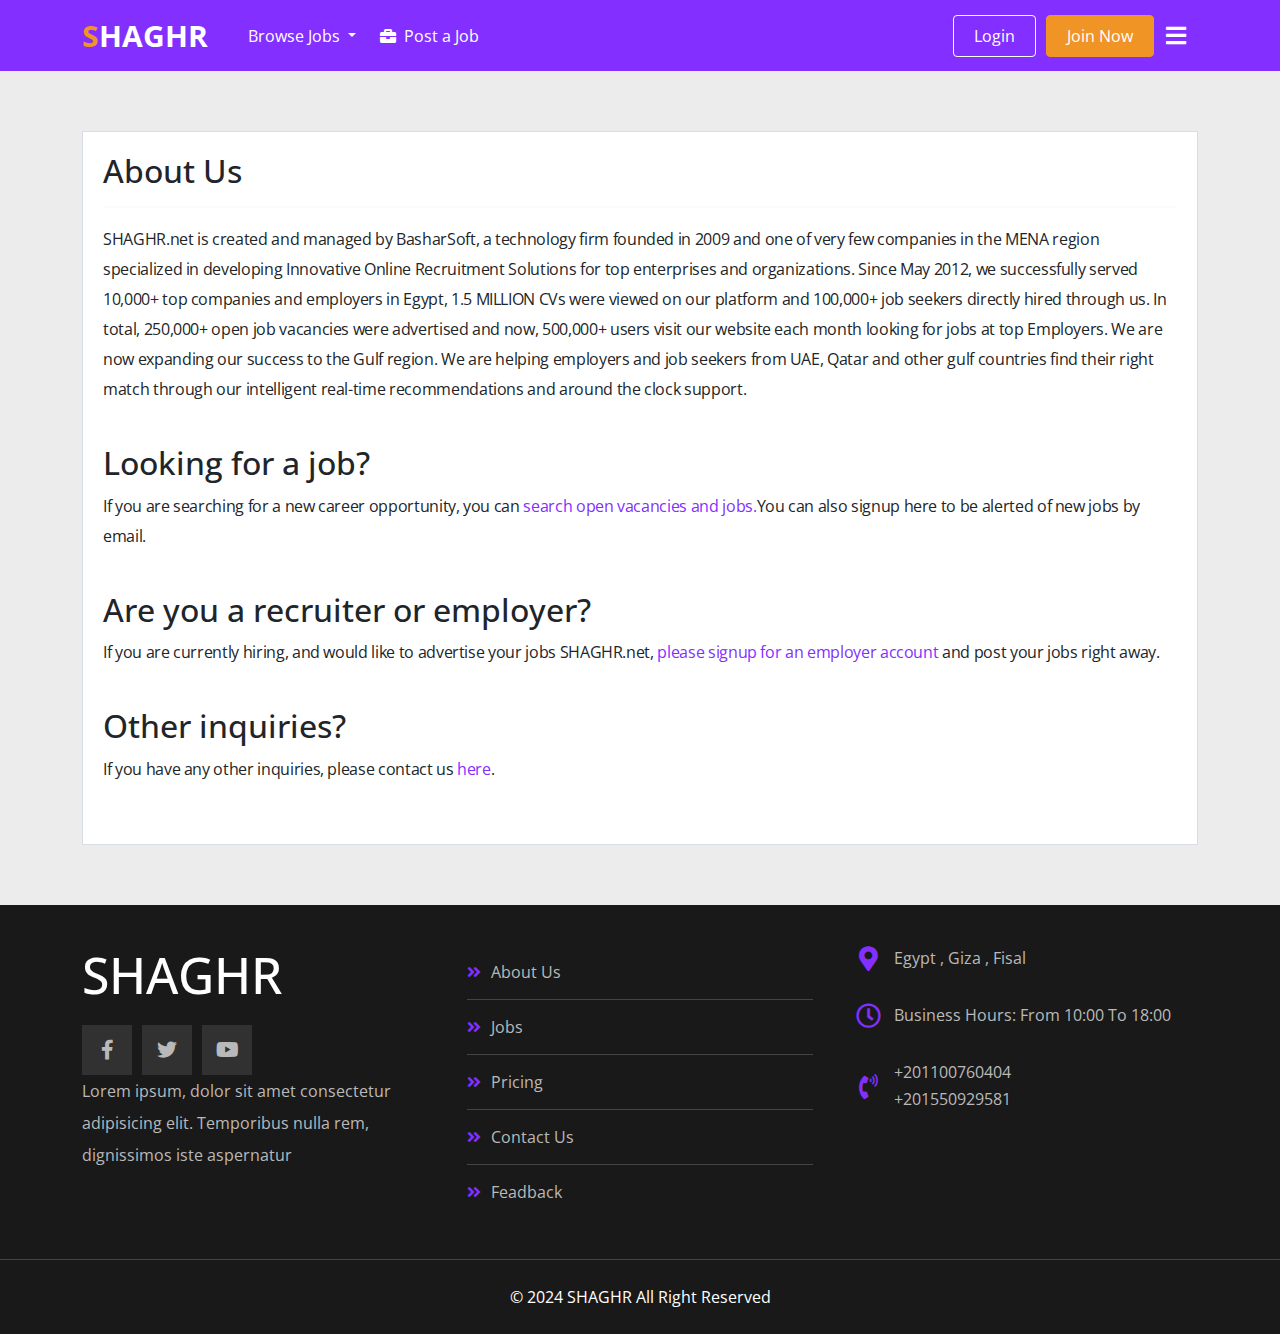
==== commit ad5020fb: "Add files via upload" ====
--- a/about.html
+++ b/about.html
@@ -10,6 +10,8 @@
     <link rel="stylesheet" href="css/normalize.css" />
     <link rel="stylesheet" href="css/master.css" />
     <link rel="stylesheet" href="css/aos.css" />
+    <link rel="stylesheet" href="css/owl.carousel.min.css">
+    <link rel="stylesheet" href="css/owl.theme.default.min.css">
     <!-- Font Awesome -->
     <link rel="stylesheet" href="css/all.min.css" />
     <!-- Google Fonts -->
@@ -21,28 +23,83 @@
 
 <body>
     <!-- Start Header -->
-    <div class="header" id="header">
+    <nav class="navbar sticky-top">
         <div class="container">
-            <ul class="main-nav">
-                <a href="./index.html" class="logo"><span>S</span>haghr</a>
-                <li><a href="./job_list.html">View Jobs</a></li>
-                <li><a href="./employer-signup.html"><i class="fa-solid fa-briefcase icon"></i>Post a Job</a></li>
+            <a class="navbar-brand " href="./index.html"><span>S</span>HAGHR</a>
+            <ul class="side-links me-auto  ">
+                <li class="nav-item dropdown mx-4 ">
+                    <a class="nav-link dropdown-toggle text-white" href="#" role="button" data-bs-toggle="dropdown"
+                        aria-expanded="false">
+                        Browse Jobs
+                    </a>
+                    <ul class="dropdown-menu  ">
+                        <li><a class="dropdown-item" href="./job_list.html">jobs</a></li>
+                        <li><a class="dropdown-item" href="./job_list.html">jobs</a></li>
+                        <li>
+                            <hr class="dropdown-divider">
+                        </li>
+                        <li><a class="dropdown-item" href="./job_list.html">Browse All Jobs</a></li>
+                    </ul>
+                </li>
+                <li class="nav-item ">
+                    <a class="text-white" href="./employer-signup.html"><i class="fa-solid fa-briefcase me-2"></i>Post a
+                        Job</a>
+                </li>
             </ul>
-            <ul class="left-nav">
-                <li><a href="./login.html" class="login">Login</a></li>
-                <li><a href="./signup.html" class="join">Join Now</a></li>
-                <i class="fas fa-bars toggle-menu" onclick="show()"></i>
-                <ul id="toggle">
-                    <li><a href="./job_list.html">View Jobs</a></li>
-                    <li><a href="./employer-signup.html">Post a Job</a></li>
-                    <li><a href="./about.html">About</a></li>
-                    <li><a href="./pricing.html">Pricing</a></li>
-                    <li><a href="./contact.html">Contact</a></li>
-                    <li><a href="./employer-signup.html">Employer?</a></li>
-                </ul>
-            </ul>
+
+            <div class="offcanvas offcanvas-end" tabindex="-1" id="offcanvasNavbar"
+                aria-labelledby="offcanvasNavbarLabel">
+                <div class="offcanvas-header">
+                    <h1 class="offcanvas-title " id="offcanvasNavbarLabel "><span>S</span>HAGHR</h1>
+                    <button type="button" class="btn-close" data-bs-dismiss="offcanvas" aria-label="Close"></button>
+                </div>
+                <div class="offcanvas-body ">
+                    <ul class="navbar-nav  flex-grow-1 position-relative h-100 ">
+                        <li class="nav-item">
+                            <a class="nav-link" href="./employer-signup.html">Employer ?</a>
+                        </li>
+                        <li class="nav-item dropdown">
+                            <a class="nav-link dropdown-toggle" href="#" role="button" data-bs-toggle="dropdown"
+                                aria-expanded="false">
+                                Browse Jobs
+                            </a>
+                            <ul class="dropdown-menu">
+                                <li><a class="dropdown-item" href="./job_list.html">jobs</a></li>
+                                <li><a class="dropdown-item" href="./job_list.html">jobs</a></li>
+                                <li>
+                                    <hr class="dropdown-divider">
+                                </li>
+                                <li><a class="dropdown-item" href="./job_list.html">Browse All Jobs</a></li>
+                            </ul>
+                        </li>
+                        <li class="nav-item">
+                            <a class="nav-link" href="./employer-signup.html"><i
+                                    class="fa-solid fa-briefcase me-2"></i>Post a Job</a>
+                        </li>
+                        <li class="nav-item">
+                            <a class="nav-link" href="./pricing.html">Pricing</a>
+                        </li>
+                        <li class="nav-item">
+                            <a class="nav-link" href="./about.html">About</a>
+                        </li>
+                        <li class="nav-item">
+                            <a class="nav-link" href="./contact.html">Contact Us</a>
+                        </li>
+                        <div class="d-flex flex-column w-100  position-absolute bottom-0 start-0 ">
+                            <a href="./login.html" class="offcanvas-login mt-3 w-100">Login</a>
+                            <a href="./signup.html" class="offcanvas-signup mt-3 w-100">Get Started</a>
+                        </div>
+                    </ul>
+                </div>
+            </div>
+            <a href="./login.html" class="login-button">Login</a>
+            <a href="./signup.html" class="signup-button  expand-lg">Join Now </a>
+            <button class="navbar-toggler" type="button" data-bs-toggle="offcanvas" data-bs-target="#offcanvasNavbar"
+                aria-controls="offcanvasNavbar" aria-label="Toggle navigation">
+                <i class="fa-solid fa-bars toggler-icon "></i>
+            </button>
         </div>
-    </div>
+    </nav>
     <!-- End Header -->
     <!-- start abou -->
     <div class="about-us">
@@ -132,7 +189,20 @@
         <p class="copyright">&copy; 2024 SHAGHR All Right Reserved</p>
     </div>
     <!-- End Footer -->
+    <script src="js/jquery-3.7.1.js"></script>
+    <script src="js/owl.carousel.min.js"></script>
+    <script src="js/aos.js"></script>
+    <script src="js/bootstrap.bundle.min.js"></script>
+    <!-- <script src="js/all.min.js"></script> -->
     <script src="js/main.js"></script>
+    <script>
+        AOS.init({
+            easing: 'ease-in-out-sine'
+        });
+    </script>
+    <script>$(document).ready(function () {
+            $(".owl-carousel").owlCarousel();
+        });</script>
 </body>
 
 </html>--- a/css/master.css
+++ b/css/master.css
@@ -36,14 +36,16 @@
 .main-heading {
   text-align: center;
 }
+
 .main-heading h2 {
   font-weight: normal;
   font-size: 40px;
   position: relative;
-  margin-bottom: 100px;
+  margin-bottom: 80px;
   text-transform: uppercase;
 
 }
+
 .main-heading h2::before {
   content: "";
   position: absolute;
@@ -54,6 +56,7 @@
   bottom: -30px;
   width: 120px;
 }
+
 .main-heading h2::after {
   content: "";
   position: absolute;
@@ -63,9 +66,10 @@
   height: 14px;
   border-radius: 50%;
   border: 2px solid #333;
-  bottom: -38px;
+  bottom: -36px;
   background-color: #f48024;
 }
+
 .main-btn {
   display: block;
   width: fit-content;
@@ -95,7 +99,6 @@
   align-items: center;
   justify-content: center;
   position: relative;
-  margin-top: 30px;
 }
 
 .search-bar i {
@@ -180,24 +183,46 @@
     transform: translateY(-10px);
   }
 }
-
 /* end flaoting btn */
 
 /* Start navbar */
-.header {
+.navbar {
   background-color: var(--main-color);
-  position: sticky;
-  top: 0;
-  width: 100%;
-  z-index: 999;
-}
-
-.main-header {
-  background-color: transparent;
-  position: relative;
-  top: 0px;
-  width: 100%;
-  z-index: 999;
+}
+
+.navbar-brand,
+.navbar-brand span {
+  font-size: 30px;
+  font-weight: 700;
+  color: white;
+}
+.offcanvas-title{
+color: var(--main-color);
+font-weight: 700;
+}
+
+.navbar-brand span {
+  color: #f09426;
+}
+
+.navbar-brand:hover {
+  color: white;
+}
+
+.login-button {
+  color: white;
+  margin-right: 10px;
+  border: 1px solid #ffffff;
+  border-radius: 4px;
+  padding: 8px 20px;
+  -webkit-border-radius: 4px;
+  -moz-border-radius: 4px;
+  -ms-border-radius: 4px;
+  -o-border-radius: 4px;
+}
+
+.login-button:hover {
+  background-color: rgb(199, 199, 199);
   transition: var(--main-transition);
   -webkit-transition: var(--main-transition);
   -moz-transition: var(--main-transition);
@@ -205,124 +230,19 @@
   -o-transition: var(--main-transition);
 }
 
-.header .container {
-  display: flex;
-  justify-content: space-between;
-  align-items: center;
-  position: relative;
-}
-
-.header .logo {
+.signup-button {
   color: white;
-  font-size: 30px;
-  font-weight: bold;
-  height: 62px;
-  display: flex;
-  justify-content: center;
-  align-items: center;
-  margin-right: 20px;
-  text-transform: uppercase;
-}
-
-.header .logo span {
-  color: #f09426;
-}
-
-.header .main-nav,
-.left-nav {
-  display: flex;
-}
-
-.header .main-nav>li {
-  display: flex;
-  align-items: center;
-}
-
-@media (max-width: 991px) {
-  .header .main-nav li {
-    display: none;
-  }
-}
-
-.header .main-nav .icon {
-  margin-right: 10px;
-}
-
-.header .main-nav>li>a {
-  display: flex;
-  justify-content: center;
-  align-items: center;
-  height: 62px;
-  position: relative;
-  color: rgb(255, 255, 255);
-  padding: 0 20px;
-  overflow: hidden;
-  font-size: 16px;
-  transition: var(--main-transition);
-  -webkit-transition: var(--main-transition);
-  -moz-transition: var(--main-transition);
-  -ms-transition: var(--main-transition);
-  -o-transition: var(--main-transition);
-}
-
-.header .main-nav>li>a::before {
-  content: "";
-  position: absolute;
-  width: 100%;
-  height: 4px;
-  background-color: white;
-  top: 0;
-  left: -100%;
-  transition: var(--main-transition);
-}
-
-.header .main-nav>li>a:hover {
-  color: white;
-  background-color: rgb(160, 94, 247);
-}
-
-.header .main-nav>li>a:hover::before {
-  left: 0;
-}
-
-.left-nav>li>a {
-  color: rgb(255, 255, 255);
-  padding: 5px 20px;
-  font-size: 16px;
-  border: 1px solid;
-}
-
-.left-nav {
-  display: flex;
-  align-items: center;
-}
-
-.left-nav .join {
+  padding: 8px 20px;
   background-color: #f09426;
   border-radius: 4px;
-  margin-left: 10px;
-  border-color: #f09426;
+  border: 1px solid #f09426;
   -webkit-border-radius: 4px;
   -moz-border-radius: 4px;
   -ms-border-radius: 4px;
   -o-border-radius: 4px;
 }
 
-@media (max-width: 767px) {
-  .left-nav .join {
-    display: none;
-  }
-}
-
-.left-nav .login {
-  border-radius: 4px;
-  -webkit-border-radius: 4px;
-  -moz-border-radius: 4px;
-  -ms-border-radius: 4px;
-  -o-border-radius: 4px;
-}
-
-.left-nav .join:hover {
+.signup-button:hover {
   transition: var(--main-transition);
   background-color: #ac722c;
   -webkit-transition: var(--main-transition);
@@ -331,8 +251,57 @@
   -o-transition: var(--main-transition);
 }
 
-.left-nav .login:hover {
-  background-color: rgb(199, 199, 199);
+.navbar-toggler:focus,
+.navbar-toggler:active,
+.navbar-toggler:focus:not(:focus-visible) {
+  outline: none;
+  box-shadow: none;
+}
+
+.navbar-toggler {
+  border: none;
+}
+
+.navbar-toggler .toggler-icon {
+  color: white;
+  font-size: 23px;
+}
+
+.side-links {
+  display: flex;
+}
+
+@media (max-width: 991px) {
+  .side-links {
+    display: none;
+  }
+
+  .navbar-brand {
+    margin-right: auto;
+  }
+
+  .signup-button {
+    display: none;
+  }
+
+}
+
+.offcanvas-login {
+  text-align: center;
+
+  color: var(--main-color);
+  margin-right: 10px;
+  border: 1px solid var(--main-color);
+  border-radius: 4px;
+  padding: 8px 20px;
+  -webkit-border-radius: 4px;
+  -moz-border-radius: 4px;
+  -ms-border-radius: 4px;
+  -o-border-radius: 4px;
+}
+
+.offcanvas-login:hover {
+  background-color: #e2e2e2;
   transition: var(--main-transition);
   -webkit-transition: var(--main-transition);
   -moz-transition: var(--main-transition);
@@ -340,102 +309,45 @@
   -o-transition: var(--main-transition);
 }
 
-.header .toggle-menu {
+.offcanvas-signup {
+  text-align: center;
   color: white;
-  display: flex;
-  align-items: center;
-  margin-left: 10px;
-  font-size: 22px;
-  cursor: pointer;
-}
-
-/* 
-@media (max-width: 991px) {
-  .header .toggle-menu {
-    color: white;
-    display: flex;
-    align-items: center;
-    margin-left: 20px;
-    font-size: 22px;
-    cursor: pointer;
-  }
-} */
-
-.header .left-nav ul {
-  display: none;
-  width: 25%;
-  flex-direction: column;
-  position: absolute;
-  top: 100%;
-  right: 0;
-  background-color: white;
+  padding: 8px 20px;
+  background-color: var(--main-color);
   border-radius: 4px;
+  border: 1px solid var(--main-color);
   -webkit-border-radius: 4px;
   -moz-border-radius: 4px;
   -ms-border-radius: 4px;
   -o-border-radius: 4px;
-  border: 1px solid #bebebe;
-}
-
-.header .left-nav #toggle li a {
-  padding: 20px 20px;
-  display: block;
-  color: black;
-  text-decoration: none;
-  font-size: 16px;
-  position: relative;
-  z-index: 2;
-  border-bottom: 1px solid #eee;
-}
-
-.header .left-nav #toggle li a:hover {
-  background-color: #eee;
-}
-
-#toggle.open {
-  display: flex;
-}
-
-@media (max-width: 991px) {
-  .header .left-nav #toggle {
-    width: 50%;
-  }
-}
-
-@media (max-width: 767px) {
-  .header .left-nav #toggle {
-    width: 100%;
-  }
-}
-
+}
+
+.offcanvas-signup:hover {
+  transition: var(--main-transition);
+  background-color: var(--main-color);
+  -webkit-transition: var(--main-transition);
+  -moz-transition: var(--main-transition);
+  -ms-transition: var(--main-transition);
+  -o-transition: var(--main-transition);
+}
 /* End Header */
 
 /* Start Landing */
 .landing {
   position: relative;
-  background-image: url(../imgs/moso\ 6.jpg);
+  background-image: url(../imgs/slanted-gradient.svg);
   background-size: cover;
-  margin-top: -62px;
-}
-
-/* .landing::before {
-  content: "";
-  position: absolute;
-  left: 0;
-  top: -40px;
-  width: 100%;
-  height: 100%;
-  background-color: #ececec;
-  z-index: -1;
-  transform: skewY(-6deg);
-  transform-origin: top left;
-} */
+}
 
 .landing .container {
   display: flex;
-  min-height: 100vh;
+  min-height: calc(100vh - 70px);
   align-items: center;
   justify-content: space-between;
+}
+
+.landing .text {
+  flex-basis: 50%;
 }
 
 @media (max-width: 991px) {
@@ -445,9 +357,13 @@
   }
 }
 
+.landing span {
+  color: #f09426;
+}
+
 .landing .text h1 {
-  font-size: 45px;
-  font-weight: 600;
+  font-size: 50px;
+  font-weight: 800;
   margin: 0;
   letter-spacing: -2px;
   color: white;
@@ -455,7 +371,7 @@
 
 @media (max-width: 767px) {
   .landing .text h1 {
-    font-size: 28px;
+    font-size: 35px;
   }
 }
 
@@ -475,7 +391,7 @@
 
 @media (max-width: 767px) {
   .landing .text p {
-    font-size: 18px;
+    font-size: 16px;
   }
 }
 
@@ -483,7 +399,7 @@
   display: block;
   width: fit-content;
   margin: 30px auto 0;
-  background-color: #34ac79;
+  background-color: #299769;
   color: white;
   border-radius: 50px;
   padding: 15px 30px;
@@ -503,10 +419,16 @@
   -o-transition: var(--main-transition);
 }
 
+.landing .image {
+  display: flex;
+  align-items: center;
+  justify-content: center;
+}
+
 .landing .image img {
   position: relative;
   padding: 0;
-  width: 600px;
+  width: 560px;
   height: fit-content;
   animation: up-and-down 5s linear infinite;
   -webkit-animation: up-and-down 5s linear infinite;
@@ -516,6 +438,10 @@
   .landing .image {
     display: none;
   }
+}
+
+.landing .search-bar {
+  margin-top: 40px;
 }
 
 .landing .go-down {
@@ -539,17 +465,19 @@
   animation: bouncing 1.5s infinite;
   -webkit-animation: bouncing 1.5s infinite;
 }
-
 /* End Landing */
 
 /* start slider */
-.hero-carousel {
-  padding-top: var(--main-padding-top);
-  padding-bottom: var(--main-padding-bottom);
-}
-
 .c-item {
   height: 500px;
+}
+
+.carousel-caption {
+  height: 100%;
+  display: flex;
+  align-items: center;
+  justify-content: center;
+  flex-direction: column;
 }
 
 .c-img {
@@ -558,6 +486,7 @@
   filter: brightness(0.6);
   -webkit-filter: brightness(0.6);
 }
+
 
 .slider-section {
   padding-top: var(--main-padding-top);
@@ -591,9 +520,7 @@
 .slider a:hover {
   background-color: #5a0eb1;
 }
-
 /* end slider */
-
 
 /* start logo slider */
 .logo_wrapper {
@@ -605,95 +532,150 @@
   justify-content: center;
 }
 
-.logo_active img {
+.logo_items img {
   width: 80px !important;
 }
 
-.logo_active .owl-item {
+.logo_items .owl-item {
   display: flex;
   align-items: center;
   justify-content: center;
 }
 
-.owl-carousel .owl-stage {
+.logo_items .owl-stage {
   display: flex;
   align-items: center;
 }
-
 /* end logo slider*/
 
 
-/* Start new jobs */
-.articles {
+/* start new jobs  */
+.new-jobs {
   padding-top: var(--main-padding-top);
   padding-bottom: var(--main-padding-bottom);
-  position: relative;
-}
-
-.articles .container {
-  display: grid;
-  grid-template-columns: repeat(auto-fill, minmax(250px, 1fr));
-  gap: 40px;
-}
-
-.articles .box {
-  box-shadow: 0 2px 15px rgb(0 0 0 / 10%);
-  background-color: white;
-  border-radius: 6px;
-  overflow: hidden;
-  transition: transform var(--main-transition),
-    box-shadow var(--main-transition);
-  -webkit-transition: transform var(--main-transition),
-    box-shadow var(--main-transition);
-  -moz-transition: transform var(--main-transition),
-    box-shadow var(--main-transition);
-  -ms-transition: transform var(--main-transition),
-    box-shadow var(--main-transition);
-  -o-transition: transform var(--main-transition),
-    box-shadow var(--main-transition);
-}
-
-.articles .box:hover {
-  transform: translateY(-10px);
-  box-shadow: 0 2px 15px rgb(0 0 0 / 20%);
-}
-
-.articles .box .content {
-  padding: 20px;
-}
-
-.articles .box .content h3 {
-  margin: 0;
-}
-
-.articles .box .content p {
-  margin: 10px 0 0;
-  line-height: 1.5;
-  color: #777;
-}
-
-.articles .box .info {
-  padding: 20px;
-  border-top: 1px solid #e6e6e7;
-  display: flex;
+}
+
+.new-jobs .container {
+  max-width: 1170px;
+  margin: 0 auto;
+  padding: 0 16px
+}
+
+@media screen and (max-width: 1168px) {
+  .job-slider {
+    overflow-x: auto;
+    margin-right: -16px;
+  }
+}
+
+.job-slider .job-list {
+  border: none;
+  padding: 0;
+  margin-top: 32px;
+  display: -webkit-box;
+  display: -webkit-flex;
+  display: -ms-flexbox;
+  display: flex;
+  -webkit-box-flex-wrap: wrap;
+  -webkit-flex-wrap: wrap;
+  -ms-flex-wrap: wrap;
+  flex-wrap: wrap;
+  -webkit-box-pack: justify;
+  -webkit-justify-content: space-between;
   justify-content: space-between;
+}
+
+@media screen and (max-width: 1168px) {
+  .job-slider .job-list {
+    width: 1168px;
+    padding-right: 16px;
+  }
+}
+
+.new-jobs .job-slider .job-list li {
+  margin: 6px 0;
+  background: #ffffff;
+  border-radius: 4px;
+  border: 1px solid #D9DDE4;
+  height: 113px;
+  width: 276px;
+  display: flex;
+  -webkit-box-flex-flow: column;
+  -webkit-flex-flow: column;
+  -ms-flex-flow: column;
+  flex-flow: column;
+  -webkit-align-items: flex-start;
+  -webkit-box-align: flex-start;
+  -ms-flex-align: flex-start;
+  align-items: flex-start;
+  padding: 16px;
+}
+
+.new-jobs .job-slider .job-list li a {
+  color: var(--main-color);
+  font-size: 16px;
+  font-weight: normal;
+  letter-spacing: -0.4px;
+  line-height: 24px;
+  -webkit-text-decoration: none;
+  text-decoration: none;
+  margin-bottom: 8px;
+  width: 100%;
+  text-overflow: ellipsis;
+  white-space: nowrap;
+}
+
+.new-jobs .job-slider .job-list li a:hover {
+  text-decoration: underline;
+}
+
+.job-slider .job-list li .location {
+  color: #4D6182;
+  font-size: 14px;
+  font-weight: normal;
+  letter-spacing: -0.35px;
+  line-height: 22px;
+  margin-bottom: 8px;
+  width: 100%;
+  text-overflow: ellipsis;
+  white-space: nowrap;
+}
+
+.job-slider .job-list li .time {
+  color: #667893;
+  font-size: 12px;
+  font-weight: normal;
+  letter-spacing: -0.27px;
+  line-height: 19px;
+}
+
+.new-jobs-nav {
+  margin-top: 24px;
+  font-size: 16px;
+  font-weight: normal;
+  letter-spacing: -0.4px;
+  line-height: 24px;
+  color: var(--main-color);
+  -webkit-text-decoration: none;
+  text-decoration: none;
+  display: -webkit-box;
+  display: -webkit-flex;
+  display: -ms-flexbox;
+  display: flex;
+  -webkit-align-items: center;
+  -webkit-box-align: center;
+  -ms-flex-align: center;
   align-items: center;
 }
 
-.articles .box .info a {
-  color: var(--main-color);
-  font-weight: bold;
-  font-size: 14px;
-}
-
-.articles .box .info i {
-  color: var(--main-color);
-}
-
-.articles .box:hover .info i {
-  animation: moving-arrow 0.6s linear infinite;
-}
-/* End new jobs */
+@media screen and (min-width: 1169px) {
+  .new-jobs-nav {
+    display: flex;
+    align-self: center;
+    justify-content: flex-end;
+  }
+}
+/* end new jobs */
 
 /* Start Features */
 .features {
@@ -718,7 +700,7 @@
 
 .features .box h2 {
   position: relative;
-  font-size: 35px;
+  font-size: 32px;
   margin: auto;
   width: fit-content;
 }
@@ -734,7 +716,7 @@
 
 .features .box p {
   line-height: 2;
-  font-size: 18px;
+  font-size: 16px;
   margin: 30px 0;
   padding: 25px;
   color: #777;
@@ -746,7 +728,7 @@
   width: fit-content;
   margin: 0 auto 0px;
   font-weight: bold;
-  font-size: 18px;
+  font-size: 16px;
   padding: 10px 30px;
   border-radius: 6px;
   transition: var(--main-transition);
@@ -796,7 +778,6 @@
   background-position: left bottom;
   color: white;
 }
-
 /* End Features */
 
 /* Start Video */
@@ -850,6 +831,7 @@
   border: none;
   text-transform: uppercase;
 }
+
 /* End Video */
 
 
@@ -876,6 +858,7 @@
 
 .work-steps .image {
   max-width: 100%;
+  max-height: 350px;
   margin-right: 100px;
 }
 
@@ -957,7 +940,7 @@
 .pricing .container {
   display: grid;
   grid-template-columns: repeat(auto-fill, minmax(300px, 1fr));
-  gap: 30px;
+  gap: 35px;
 }
 
 .pricing .box {
@@ -1285,7 +1268,6 @@
   animation: up-and-down 5s linear infinite;
   -webkit-animation: up-and-down 5s linear infinite;
 }
-
 /* End contact */
 
 /* Start Footer */
@@ -1433,11 +1415,10 @@
   margin: 40px 0 0 0;
   border-top: 1px solid #444;
 }
-
 /* End Footer */
+
 /* Start Animation */
 @keyframes up-and-down {
-
   0%,
   100% {
     top: 0;
@@ -1449,7 +1430,6 @@
 }
 
 @keyframes bouncing {
-
   0%,
   10%,
   20%,
@@ -1502,7 +1482,6 @@
 }
 
 @keyframes flashing {
-
   0%,
   40% {
     opacity: 1;
@@ -1516,7 +1495,6 @@
 }
 
 @keyframes change-background {
-
   0%,
   100% {
     background-image: url("../imgs/discount-background1.jpg");
@@ -1526,24 +1504,23 @@
     background-image: url("../imgs/discount-background2.jpg");
   }
 }
-
 /* End Animation */
 
 /* start slang */
 .slang {
-  background-color: rgb(0, 30, 76);
-  height: 140px;
-
+  background-color: rgb(255, 255, 255);
 }
 
 .slang .container {
   max-width: 920px;
   width: calc(100% - 32px);
   margin: 0px auto;
+  position: relative;
+  height: 140px;
 }
 
 .slang .container h1 {
-  color: rgb(255, 255, 255);
+  color: rgb(0, 0, 0);
   font-size: 20px;
   font-weight: 700;
   font-style: normal;
@@ -1554,6 +1531,18 @@
   padding-bottom: 0px;
   margin-bottom: 16px;
 }
+
+.slang .search-bar {
+  width: calc(100% - 32px);
+  position: absolute;
+  bottom: -25px;
+  border: 1px solid rgb(214, 214, 214);
+  border-radius: 40px;
+  -webkit-border-radius: 40px;
+  -moz-border-radius: 40px;
+  -ms-border-radius: 40px;
+  -o-border-radius: 40px;
+}
 /* end slang */
 
 /* start jobs */
@@ -1561,6 +1550,10 @@
   background-color: var(--section-background);
   padding-top: var(--main-padding-top);
   padding-bottom: var(--main-padding-bottom);
+}
+
+.jobs .container {
+  max-width: 1170px;
 }
 
 .job-list {
@@ -1684,11 +1677,10 @@
 
 /* start registration */
 .registration-section {
-  background-image: url(../imgs/ftuy4.jpg);
   background-size: cover;
   padding-top: var(--main-padding-top);
   padding-bottom: var(--main-padding-bottom);
-  min-height: calc(100vh - 62px);
+  min-height:100vh;
   display: flex;
   align-items: center;
   justify-content: center;
@@ -1707,44 +1699,76 @@
 }
 
 .registration-section .image {
-  color: white;
-  flex-basis: 50%;
-  display: flex;
-  align-items: center;
-  justify-content: center;
-  z-index: 0;
-  background-color: transparent;
+  height: 650px;
+  background-image: url("../imgs/liquid-cheese.svg");
+  background-size: cover;
+  flex-basis: 35%;
+  padding: 50px;
+  position: relative;
+}
+
+.registration-section .image .content h1 {
+  font-size: 60px;
+  font-weight: 800;
+  max-width: 500px;
+  color: rgb(255, 255, 255);
+}
+
+.registration-section .image .content p {
+  font-size: 20px;
+  line-height: 1.6;
+  max-width: 500px;
+  color: rgb(255, 255, 255);
 }
 
 .registration-section .image img {
-  width: 100%;
-  max-width: 100%;
-  position: relative;
-  animation: up-and-down 5s linear infinite;
-  -webkit-animation: up-and-down 5s linear infinite;
+  max-width: 300px;
+  right: -150px;
+  bottom: -28px;
+  position: absolute;
 }
 
 @media (max-width: 991px) {
   .registration-section .image {
     display: none;
   }
+
+  .registration-section .container img {
+    display: none;
+  }
 }
 
 .registration-section .form {
+  height: 650px;
   display: flex;
   background-color: white;
   border: 1px solid #d9dde4;
   align-items: center;
   justify-content: center;
-  flex-basis: 50%;
+  flex-basis:60%;
   box-shadow: 0 12px 20px 0 rgb(0 0 0 / 13%), 0 2px 4px 0 rgb(0 0 0 / 12%);
-  padding: 80px 0;
 }
 
 @media (max-width: 991px) {
   .registration-section .form {
     flex-basis: 90%;
   }
+}
+
+.registration-section .form form {
+  margin-top: 40px;
+}
+
+.registration-section .form .content {
+  text-align: center;
+  padding: 0 20px;
+}
+
+.registration-section .form .content h2 {
+  font-size: 32px;
+  font-weight: 600;
+  letter-spacing: -2px;
+  color: black;
 }
 
 .registration-section .form .input {
@@ -1758,6 +1782,7 @@
   caret-color: var(--main-color);
 }
 
+
 .registration-section .form .input:focus {
   outline: none;
 }
@@ -1769,17 +1794,17 @@
   background-color: var(--main-color);
   color: white;
   font-weight: bold;
-  font-size: 20px;
+  font-size: 18px;
   border: none;
   cursor: pointer;
   transition: var(--main-transition);
 }
 
 .registration-section .form [type="submit"]:hover {
-  background-color: var(--main-color-alt);
-}
-
-.registration-section .content a {
+  background-color: rgb(193, 170, 255);
+}
+
+.registration-section .form .content a {
   font-size: 14px;
   font-weight: 600;
   color: var(--main-color-alt);
@@ -1789,30 +1814,30 @@
   padding: 10px;
 }
 
-.registration-section .content .join-now {
+.social-container a {
+  border: 1px solid #DDDDDD;
+  border-radius: 50%;
+  margin: 0 5px;
+  height: 40px;
+  width: 40px;
+  transition: var(--main-transition);
+  -webkit-transition: var(--main-transition);
+  -moz-transition: var(--main-transition);
+  -ms-transition: var(--main-transition);
+  -o-transition: var(--main-transition);
+}
+
+.registration-section .form .content .social-container a:hover {
+  background-color: var(--main-color-alt);
+  color: white;
+}
+
+.registration-section .form .content .join-now {
   font-size: 16px;
   color: var(--main-color-alt);
   text-align: center;
   display: inline-block;
   cursor: pointer;
-}
-
-.registration-section .content {
-  text-align: center;
-  padding: 0 20px;
-}
-
-.registration-section .content h2 {
-  font-size: 35px;
-  letter-spacing: -2px;
-  color: var(--main-color);
-}
-
-.registration-section .content p {
-  line-height: 1.6;
-  font-size: 18px;
-  max-width: 500px;
-  color: black;
 }
 /* end registration */
 
@@ -1859,8 +1884,7 @@
 
 /* start job details */
 .job-details-section {
-  padding-top: var(--main-padding-top);
-  padding-bottom: var(--main-padding-bottom);
+padding: 20px 0 ;
   background-color: var(--section-background);
 }
 
@@ -1966,7 +1990,7 @@
 
 .job-details-section .job_sumary .summery_header {
   border-bottom: 1px solid #eaeaea;
-  padding: 40px;
+  padding: 10px 40px;
 }
 
 .job-details-section .job_sumary .summery_header h1 {
@@ -2051,6 +2075,14 @@
   margin: 20px 0;
 }
 
+.right-section .related-jobs h2 {
+  margin-bottom: 12px;
+  font-size: 16px;
+  font-weight: 700;
+  letter-spacing: -0.4px;
+  line-height: 24px;
+}
+
 .right-section .related-jobs a {
   font-size: 14px;
   font-weight: 400;
@@ -2064,7 +2096,6 @@
 }
 
 .right-section .related-jobs p {
-  margin: 12px 0 16px;
   font-size: 14px;
   color: #7a838b;
   font-weight: 400;
@@ -2074,6 +2105,11 @@
 }
 
 .right-section .related-jobs .reg-nav-btn {
+  min-height: 40px;
+  line-height: 32px;
+  width: 100%;
+  color: var(--main-color);
+  background-color: #f3ecfc;
   display: inline-flex;
   justify-content: center;
   align-items: center;
@@ -2083,18 +2119,11 @@
   border-radius: 2px;
   text-decoration: none;
   text-align: center;
-  user-select: none;
   cursor: pointer;
-  min-width: 80px;
   -webkit-transition: color 0.2s ease, background-color 0.2s ease,
     border-color 0.2s ease;
   transition: color 0.2s ease, background-color 0.2s ease,
     border-color 0.2s ease;
-  min-height: 40px;
-  line-height: 32px;
-  color: var(--main-color);
-  background-color: #f3ecfc;
-  width: 100%;
   -moz-transition: color 0.2s ease, background-color 0.2s ease,
     border-color 0.2s ease;
   -ms-transition: color 0.2s ease, background-color 0.2s ease,
@@ -2117,5 +2146,5 @@
     margin-top: 20px;
   }
 }
-/* end job details  */
-
+
+/* end job details  */